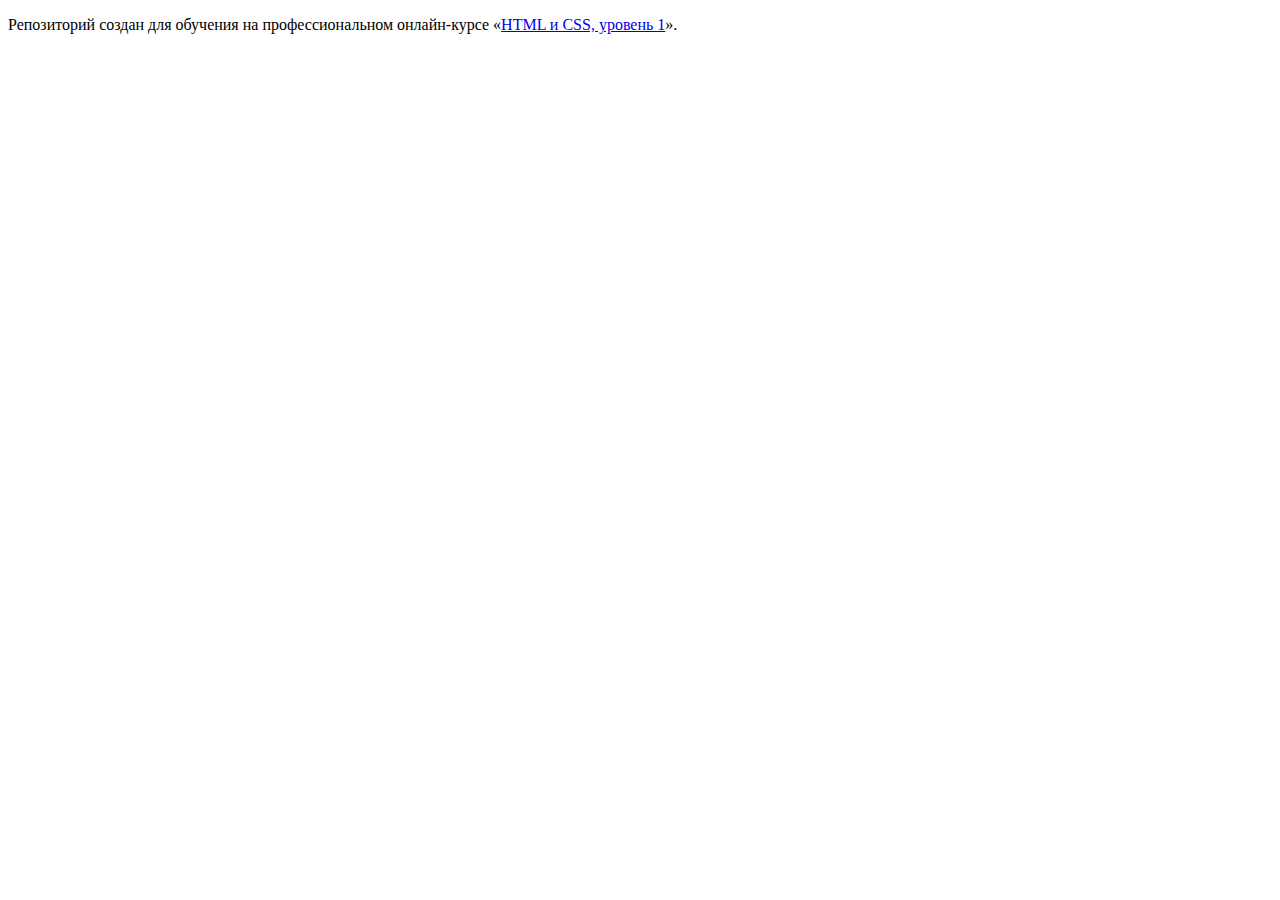
==== index.html @ 72d1f738 ":hatching_chick:" ====
<!DOCTYPE html>
<html lang="ru">
  <head>
    <meta charset="utf-8">
    <title>HTML Academy: Техномарт</title>
  </head>
  <body>

    <p>Репозиторий создан для обучения на профессиональном онлайн‑курсе «<a href="https://htmlacademy.ru/intensive/htmlcss">HTML и CSS, уровень 1</a>».</p>

  </body>
</html>
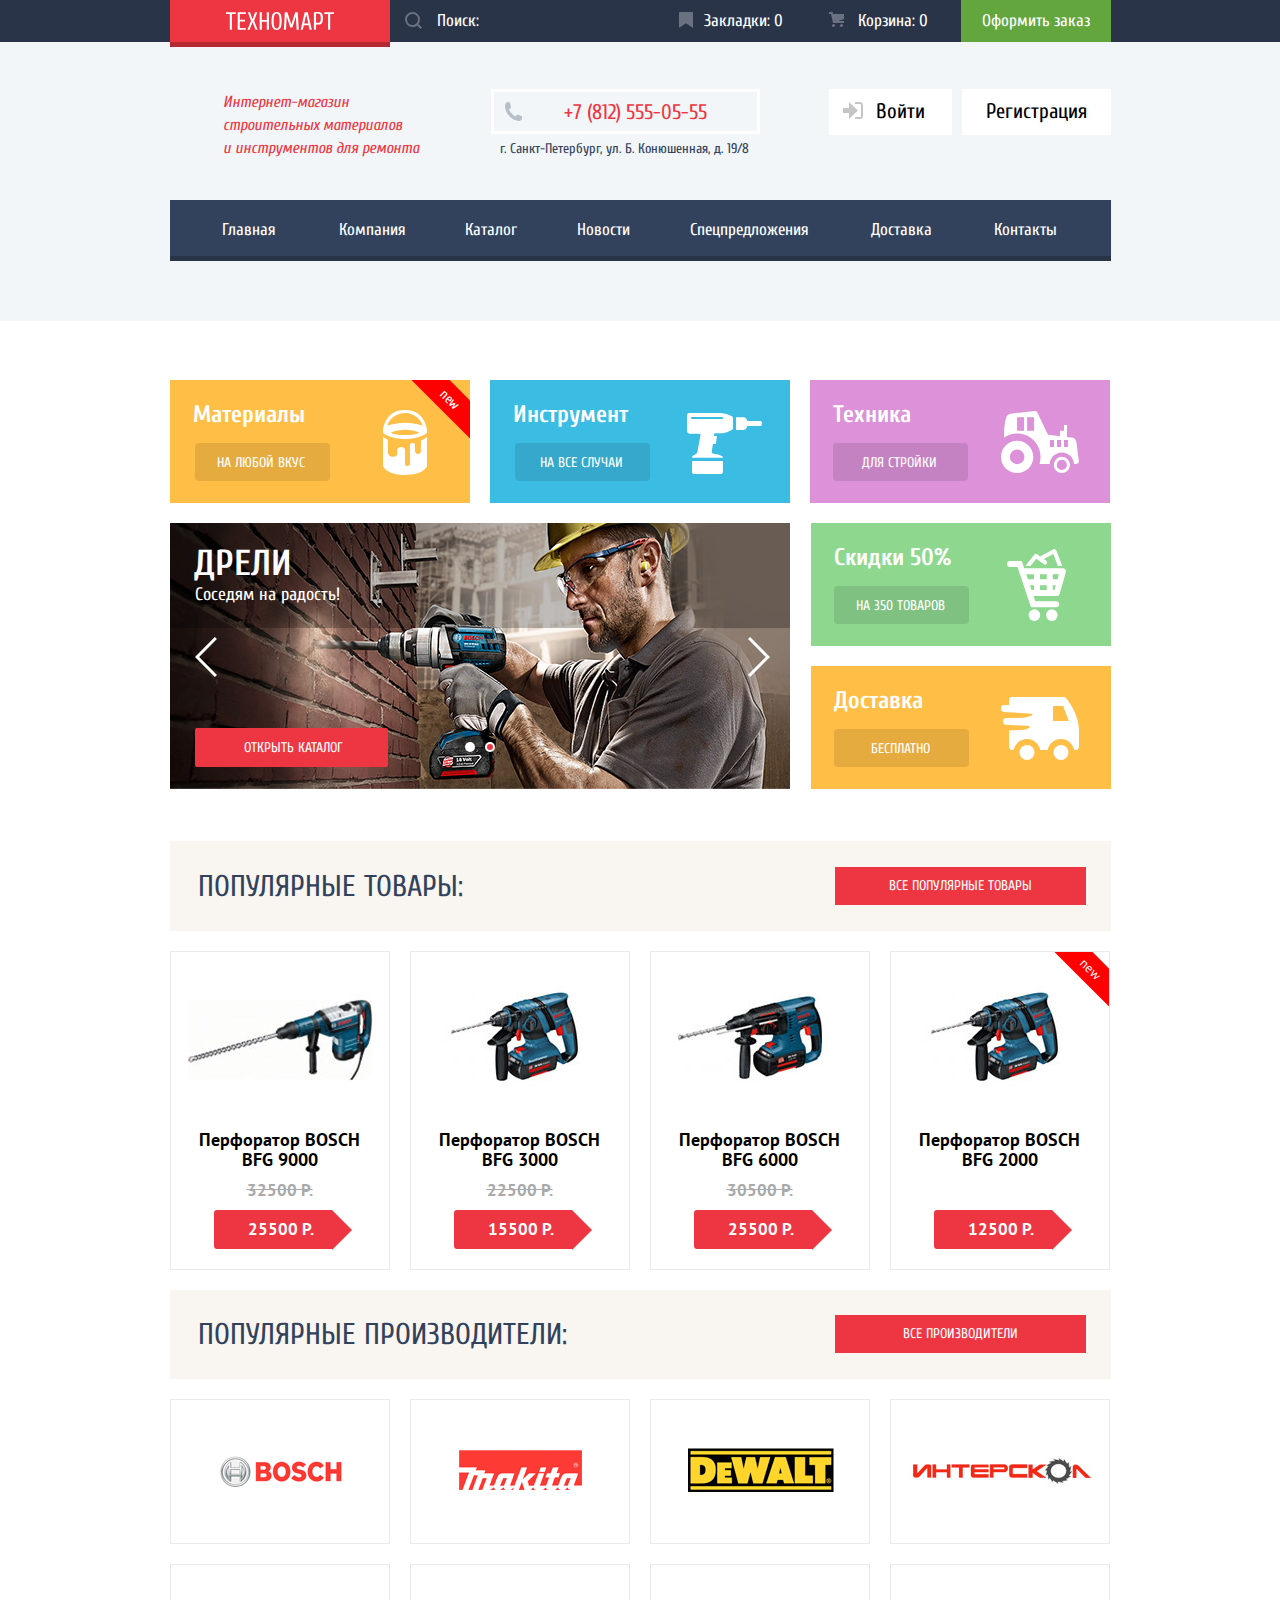
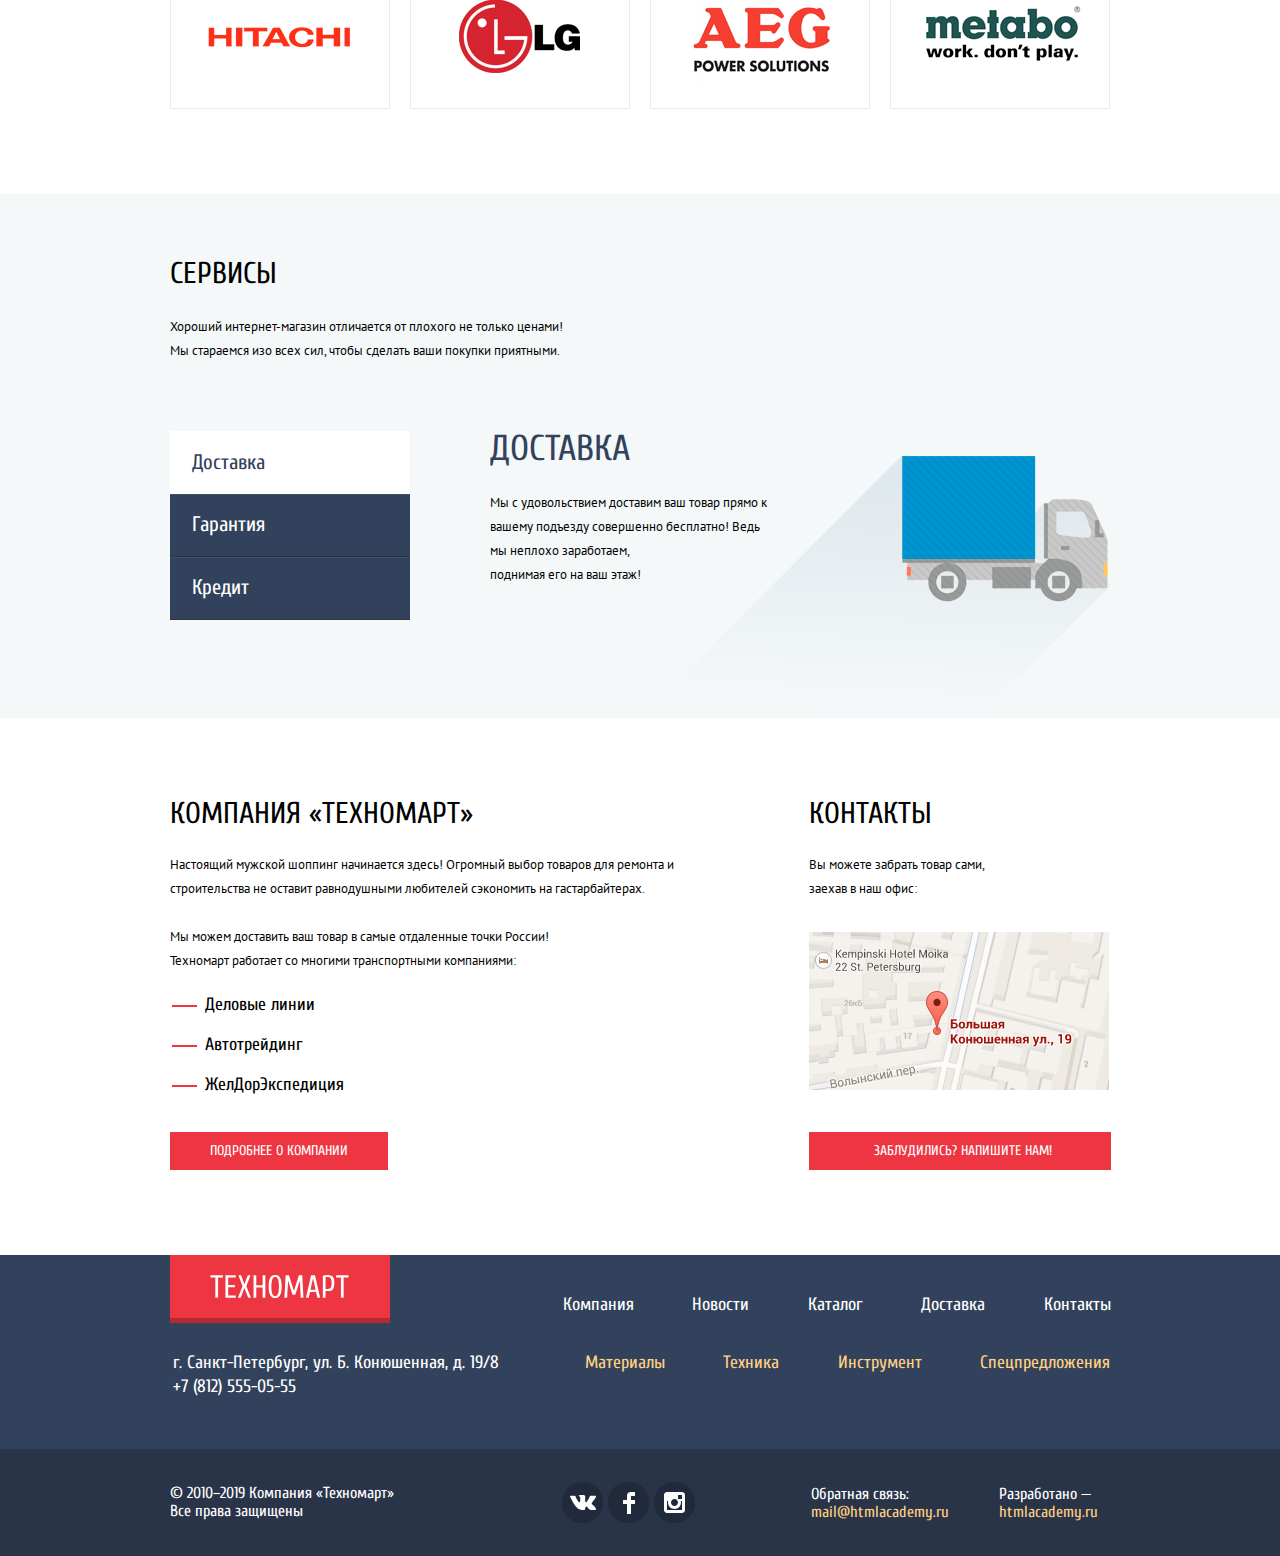
==== commit 7fc9933c: "for first check" ====
--- a/index.html
+++ b/index.html
@@ -1,12 +1,480 @@
 <!DOCTYPE html>
 <html lang="ru">
-  <head>
-    <meta charset="utf-8">
-    <title>HTML Academy: Техномарт</title>
-  </head>
-  <body>
-
-    <p>Репозиторий создан для обучения на профессиональном онлайн‑курсе «<a href="https://htmlacademy.ru/intensive/htmlcss">HTML и CSS, уровень 1</a>».</p>
-
-  </body>
+<head>
+  <meta charset="UTF-8">
+  <title>HTML Academy: Техномарт</title>
+  <link href="https://fonts.googleapis.com/css?family=Cuprum:400,400i,700&display=swap&subset=cyrillic"
+        rel="stylesheet">
+  <link href="https://fonts.googleapis.com/css?family=PT+Sans:400,700&display=swap&subset=cyrillic" rel="stylesheet">
+  <link href="css/normalize.css" rel="stylesheet">
+  <link href="css/style.css" rel="stylesheet">
+</head>
+<body>
+
+<header class="header">
+
+  <div class="user-navigation">
+    <div class="container">
+      <div class="user-navigation__wrapper">
+        <div class="logo logo--header">
+          <a class="logo__link" href="index.html">
+            <img class="logo-header__img" src="img/logo.svg" alt="Логотип Техномарт" width="108" height="18"/>
+          </a>
+        </div>
+        <form class="form-search" method="get">
+          <label for="search" class="visually-hidden">Поиск по сайту</label>
+          <input id="search" class="form-search__input" type="search" placeholder="Поиск:">
+        </form>
+        <ul class="shopping-navigation reset-list">
+          <li class="shopping-navigation__item shopping-navigation__item--bookmark">
+            <a class="shopping-navigation__link" href="#">Закладки: 0</a>
+          </li>
+          <li class="shopping-navigation__item shopping-navigation__item--cart">
+            <a class="shopping-navigation__link" href="#">Корзина: 0</a>
+          </li>
+          <li class="shopping-navigation__item shopping-navigation__item--order">
+            <a class="shopping-navigation__link" href="#">Оформить заказ</a>
+          </li>
+        </ul>
+      </div>
+    </div>
+  </div>
+
+  <div class="middle-header">
+    <div class="container">
+      <div class="middle-header__wrapper">
+        <p class="header__description">Интернет-магазин строительных материалов<br> и инструментов для ремонта</p>
+
+        <div class="header__contacts">
+          <div class="contacts__item">
+            <a class="contacts__phone" href="tel:+78125550555">+7 (812) 555-05-55</a>
+          </div>
+          <p class="contacts__address">г. Санкт-Петербург, ул. Б. Конюшенная, д. 19/8</p>
+        </div>
+
+        <ul class="authentication__items reset-list">
+          <li class="authentication__item">
+            <a class="authentication__button authentication__button--auth">Войти</a>
+          </li>
+          <li class="authentication__item">
+            <a class="authentication__button">Регистрация</a>
+          </li>
+        </ul>
+      </div>
+    </div>
+
+  </div>
+
+  <div class="container">
+    <nav class="site-navigation">
+      <ul class="menu header__menu reset-list">
+        <li class="menu__item"><a class="menu__link" href="index.html"> Главная</a></li>
+        <li class="menu__item"><a class="menu__link" href="#">Компания</a></li>
+        <li class="menu__item"><a class="menu__link" href="catalog.html">Каталог</a></li>
+        <li class="menu__item"><a class="menu__link" href="#">Новости</a></li>
+        <li class="menu__item"><a class="menu__link" href="#">Спецпредложения</a></li>
+        <li class="menu__item"><a class="menu__link" href="#">Доставка</a></li>
+        <li class="menu__item"><a class="menu__link" href="#">Контакты</a></li>
+      </ul>
+    </nav>
+  </div>
+
+</header>
+
+<main>
+  <div class="main">
+    <section class="navigation">
+      <div class="container">
+        <div class="navigation__wrapper">
+          <div class="navigation__wrapper-1">
+            <div class="navigation__item navigation__item--yellow navigation__item--new navigation__item--materials">
+              <h3 class="navigation__title">Материалы</h3>
+              <div class="navigation__button">
+                <a class="navigation__link" href="#">На любой вкус</a>
+              </div>
+            </div>
+
+            <div class="navigation__item navigation__item--blue navigation__item--tools">
+              <h3 class="navigation__title">Инструмент</h3>
+              <div class="navigation__button">
+                <a class="navigation__link" href="#">На все случаи</a>
+              </div>
+            </div>
+            <div class="navigation__item navigation__item--purple navigation__item--technique">
+              <h3 class="navigation__title">Техника</h3>
+              <div class="navigation__button">
+                <a class="navigation__link" href="#">Для стройки</a>
+              </div>
+            </div>
+          </div>
+          <div class="navigation__wrapper-2">
+            <div class="slider">
+              <input class="visually-hidden" type="radio" id="product-1" name="toggle">
+              <input class="visually-hidden" type="radio" id="product-2" name="toggle" checked>
+              <div class="slider-controls">
+                <label class="slider-controls-item slider-controls-item--1" for="product-1">Первый</label>
+                <label class="slider-controls-item slider-controls-item--2" for="product-2">Второй</label>
+              </div>
+              <ul class="slider-list reset-list">
+                <li class="slider-list__item">
+                  <div class="navigation-slider navigation-slider--2">
+                    <a href="#" class="icon-left"></a>
+                    <h3 class="navigation-slider__title">Перфораторы</h3>
+                    <p class="navigation-slider__text">Настоящие мужские игрушки</p>
+                    <a class="button navigation-slider__button" href="catalog.html">Открыть каталог</a>
+                    <a href="#" class="icon-right"></a>
+                  </div>
+                </li>
+                <li class="slider-list__item" >
+                  <div class="navigation-slider navigation-slider--1">
+                    <a href="#" class="icon-left"></a>
+                    <h3 class="navigation-slider__title">Дрели</h3>
+                    <p class="navigation-slider__text">Соседям на радость!</p>
+                    <a class="button navigation-slider__button" href="catalog.html">Открыть каталог</a>
+                    <a href="#" class="icon-right"></a>
+                  </div>
+                </li>
+              </ul>
+            </div>
+            <div>
+              <div class="navigation__item navigation__item--green navigation__item--discount">
+                <h3 class="navigation__title">Скидки 50%</h3>
+                <div class="navigation__button">
+                  <a class="navigation__link" href="#">На 350 товаров</a>
+                </div>
+              </div>
+              <div class="navigation__item navigation__item--yellow navigation__item--delivery">
+                <h3 class="navigation__title">Доставка</h3>
+                <div class="navigation__button">
+                  <a class="navigation__link" href="#">Бесплатно</a>
+                </div>
+              </div>
+            </div>
+          </div>
+        </div>
+      </div>
+    </section>
+    <section class="products--inner">
+      <div class="container">
+        <div class="products__wrapper">
+          <div class="strip">
+            <h2 class="strip__title">Популярные товары:</h2>
+            <a class="button products__button" href="#">Все популярные товары</a>
+          </div>
+          <ul class="products__list reset-list">
+            <li class="products__item">
+              <div class="actions">
+                <a class="buy" href="#">Купить</a>
+                <a class="bookmark" href="#">В закладки</a>
+              </div>
+              <div class="products__img">
+                <img src="img/boschbfg9000.jpg" width="218" height="170" alt="Перфоратор BOSCH + BFG 9000">
+              </div>
+              <h3 class="products__name">Перфоратор BOSCH BFG 9000
+              </h3>
+              <div class="discount">32500 Р.</div>
+              <div class="price">25500 Р.</div>
+            </li>
+            <li class="products__item">
+              <div class="actions">
+                <a class="buy" href="#">Купить</a>
+                <a class="bookmark" href="#">В закладки</a>
+              </div>
+              <div class="products__img">
+                <img src="img/boschbfg20003000.jpg" width="218" height="170" alt="Перфоратор BOSCH + BFG 3000">
+              </div>
+              <h3 class="products__name">Перфоратор BOSCH BFG 3000
+              </h3>
+              <div class="discount">22500 P.</div>
+              <div class="price">15500 Р.</div>
+            </li>
+            <li class="products__item">
+              <div class="actions">
+                <a class="buy" href="#">Купить</a>
+                <a class="bookmark" href="#">В закладки</a>
+              </div>
+              <div class="products__img">
+                <img src="img/boschbfg6000.jpg" width="218" height="170" alt="Перфоратор BOSCH + BFG 6000">
+              </div>
+              <h3 class="products__name">Перфоратор BOSCH BFG 6000</h3>
+              <div class="discount">30500 P.</div>
+              <div class="price">25500 Р.</div>
+            </li>
+            <li class="products__item products__item--new">
+              <div class="actions">
+                <a class="buy" href="#">Купить</a>
+                <a class="bookmark" href="#">В закладки</a>
+              </div>
+              <div class="products__img">
+                <img src="img/boschbfg20003000.jpg" width="218" height="170" alt="Перфоратор BOSCH + BFG 2000">
+              </div>
+              <h3 class="products__name">Перфоратор BOSCH BFG 2000</h3>
+              <div class="discount"></div>
+              <div class="price">12500 Р.</div>
+            </li>
+          </ul>
+        </div>
+      </div>
+    </section>
+    <section class="manufacturers">
+      <div class="container">
+        <div class="manufacturers__wrapper">
+          <div class="strip">
+            <h2 class="strip__title">Популярные производители:</h2>
+            <a class="button manufacturers__button" href="#">Все производители</a>
+          </div>
+          <ul class="manufacturers-list reset-list">
+            <li class="manufacturers-list__item">
+              <a class="manufacturers-list__link" href="#">
+                <img class="manufacturers-list__img " src="img/bosch.png" width="126" height="37" alt="Bosch">
+              </a>
+            </li>
+            <li class="manufacturers-list__item">
+              <a class="manufacturers-list__link" href="#">
+                <img class="manufacturers-list__img makita" src="img/makita.png" width="123" height="40" alt="Makita">
+              </a>
+            </li>
+            <li class="manufacturers-list__item">
+              <a class="manufacturers-list__link" href="#">
+                <img class="manufacturers-list__img dewalt" src="img/dewalt.png" width="146" height="44" alt="Dewalt">
+              </a>
+            </li>
+            <li class="manufacturers-list__item">
+              <a class="manufacturers-list__link" href="#">
+                <img class="manufacturers-list__img interskol" src="img/imterskol.png" width="200" height="88" alt="Интерскол">
+              </a>
+            </li>
+            <li class="manufacturers-list__item">
+              <a class="manufacturers-list__link" href="#">
+                <img class="manufacturers-list__img" src="img/hitachi.png" width="169" height="31" alt="Hitachi">
+              </a>
+            </li>
+            <li class="manufacturers-list__item">
+              <a class="manufacturers-list__link" href="#">
+                <img class="manufacturers-list__img lg" src="img/lg.png" width="121" height="73" alt="LG">
+              </a>
+            </li>
+            <li class="manufacturers-list__item">
+              <a class="manufacturers-list__link" href="#">
+                <img class="manufacturers-list__img" src="img/aeg.png" width="151" height="96" alt="AEG">
+              </a>
+            </li>
+            <li class="manufacturers-list__item">
+              <a class="manufacturers-list__link" href="#">
+                <img class="manufacturers-list__img metabo" src="img/metabo.png" width="204" height="69" alt="Metabo">
+              </a>
+            </li>
+          </ul>
+        </div>
+      </div>
+    </section>
+    <section class="services">
+      <div class="container">
+        <div class="services__wrapper">
+          <h2 class="service__title">Сервисы</h2>
+          <p class="services__text">
+            Хороший интернет-магазин отличается от плохого не только ценами!
+            Мы стараемся изо всех сил, чтобы сделать ваши покупки приятными.
+          </p>
+          <div class="services__slider">
+            <ul class="services-list reset-list">
+              <li class="services-list__item">
+                <button class="services-list__button services-list__button--current" type="button">Доставка</button>
+              </li>
+              <li class="services-list__item">
+                <button class="services-list__button" type="button">Гарантия</button>
+              </li>
+              <li class="services-list__item">
+                <button class="services-list__button" type="button">Кредит</button>
+              </li>
+            </ul>
+            <ul class="slider-content reset-list">
+              <li class="slider-content__item">
+                <div class="delivery">
+                  <h2 class="slider-content__title delivery__title">Доставка</h2>
+                  <p class="slider-content__text delivery__text">
+                    Мы с удовольствием доставим ваш товар прямо
+                    к вашему подъезду совершенно бесплатно!
+                    Ведь мы неплохо заработаем,<br>
+                    поднимая его на ваш этаж!
+                  </p>
+                </div>
+              </li>
+              <li class="slider-content__item visually-hidden">
+                <div class="guarantee">
+                  <h2 class="slider-content__title guarantee__title">Гарантия</h2>
+                  <p class="slider-content__text guarantee__text">
+                    Если купленный у нас товар поломается или заискрит,<br>
+                    а также в случае пожара, спровоцированного его возгоранием,<br> вы всегда можете быть уверены в нашей
+                    гарантии. Мы обменяем сгоревший товар на новый.<br>
+                    Дом уж восстановите как-нибудь сами.
+                  </p>
+                </div>
+              </li>
+              <li class="slider-content__item visually-hidden">
+                <div class="credit">
+                  <h2 class="slider-content__title credit__title">Кредит</h2>
+                  <p class="slider-content__text credit__text">
+                    Залезть в долговую яму стало проще!<br>
+                    Кредитные консультанты придут вам на помощь.
+                  </p>
+                  <a class="button credit__button">Отправить заявку</a>
+                </div>
+              </li>
+            </ul>
+          </div>
+        </div>
+      </div>
+    </section>
+    <div class="index-column">
+      <div class="container">
+        <div class="index-column__wrapper">
+          <section class="company-info">
+            <h2 class="index-column__title">Компания «Техномарт»</h2>
+            <p class="index-column__text company-info__text1">
+              Настоящий мужской шоппинг начинается здесь! Огромный выбор товаров для ремонта и
+              строительства не оставит равнодушными любителей сэкономить на гастарбайтерах.
+            </p>
+            <p class="index-column__text company-info__text2">
+              Мы можем доставить ваш товар в самые отдаленные точки России!
+              Техномарт работает со многими транспортными компаниями:
+            </p>
+            <ul class="delivery_companies reset-list">
+              <li class="delivery_company__item">Деловые линии</li>
+              <li class="delivery_company__item">Автотрейдинг</li>
+              <li class="delivery_company__item">ЖелДорЭкспедиция</li>
+            </ul>
+            <a class="button company-info_button" href="#">Подробнее о компании</a>
+          </section>
+
+          <section class="contacts">
+            <h2 class="index-column__title">Контакты</h2>
+            <p class="index-column__text contacts__text">Вы можете забрать товар сами, заехав в наш офис:</p>
+            <a href="https://www.google.com/maps/">
+              <img class="contacts__image" src="img/map.jpg" width="300" height="158" alt="Карта">
+            </a>
+            <a class="button contacts_button">Заблудились? Напишите нам!</a>
+          </section>
+        </div>
+
+      </div>
+    </div>
+  </div>
+</main>
+
+<footer class="footer">
+  <div class="footer__navigation">
+    <div class="container">
+      <div class="footer__first-container">
+        <div class="logo logo--footer">
+          <a class="logo__link" href="index.html">
+            <img class="logo-footer__img" src="img/logo.svg" alt="Логотип Техномарт" width="108" height="18"/>
+          </a>
+        </div>
+        <ul class="menu footer-menu footer-menu__top reset-list">
+          <li class="footer-menu__item"><a class="footer-menu__link" href="#">Компания</a></li>
+          <li class="footer-menu__item"><a class="footer-menu__link" href="#">Новости</a></li>
+          <li class="footer-menu__item"><a class="footer-menu__link" href="catalog.html">Каталог</a></li>
+          <li class="footer-menu__item"><a class="footer-menu__link" href="#">Доставка</a></li>
+          <li class="footer-menu__item"><a class="footer-menu__link" href="#">Контакты</a></li>
+        </ul>
+      </div>
+      <div class="footer__second-container">
+        <p class="footer__contacts">
+          г. Санкт-Петербург, ул. Б. Конюшенная, д. 19/8
+          <a class="footer__phone" href="tel:+78125550555">+7 (812) 555-05-55</a>
+        </p>
+
+        <nav class="footer-nav">
+          <ul class="menu footer-menu footer-menu__bottom reset-list">
+            <li class="footer-menu__item">
+              <a class="footer-menu__link footer__link--yellow" href="#">Материалы</a>
+            </li>
+            <li class="footer-menu__item"><a class="footer-menu__link footer__link--yellow" href="#">Техника</a></li>
+            <li class="footer-menu__item"><a class="footer-menu__link footer__link--yellow" href="#">Инструмент</a></li>
+            <li class="footer-menu__item"><a class="footer-menu__link footer__link--yellow" href="#">Спецпредложения</a>
+            </li>
+          </ul>
+        </nav>
+      </div>
+    </div>
+  </div>
+
+  <div class="footer__bottom">
+    <div class="container">
+      <div class="footer__wrapper">
+        <p class="footer__copyright">© 2010–2019 Компания «Техномарт» Все права защищены</p>
+        <ul class="footer__social social-links reset-list">
+          <li>
+            <a class="social-links__item social-links__vk" href="#">
+              <span class="visually-hidden">Вконтакте</span>
+              <img class="social-links__icon" src="img/vk-icon.svg" width="26" height="15" alt="вконтакте">
+            </a>
+          </li>
+          <li>
+            <a class="social-links__item social-links__fb" href="#">
+              <span class="visually-hidden">Фейсбук</span>
+              <img class="social-links__icon" src="img/icon-fb.svg" width="12" height="22" alt="фейсбук">
+            </a>
+          </li>
+          <li>
+            <a class="social-links__item social-links__inst" href="#">
+              <span class="visually-hidden">Инстаграм</span>
+              <img class="social-links__icon" src="img/insta-icon.svg" width="21" height="21" alt="инстаграм">
+            </a>
+          </li>
+        </ul>
+        <div class="feedback_container">
+          <p class="feedback">
+            Обратная связь:
+            <a class="feedback_link footer__link--yellow" href="mailto:mail@htmlacademy.ru">mail@htmlacademy.ru</a>
+          </p>
+          <p class="development">
+            Разработано —
+            <a class="development__link footer__link--yellow" href="https://htmlacademy.ru/intensive/htmlcss">htmlacademy.ru</a>
+          </p>
+        </div>
+      </div>
+    </div>
+  </div>
+</footer>
+
+
+<div class="modal modal--feedback">
+  <form class="feedback-form" method="post">
+    <div class="feedback-form__wrapper">
+      <p class="feedback-form__item">
+        <label class="feedback-form__name" for="name">Ваше имя:</label>
+        <input class="feedback-form__input" id="name" type="text" name="name" placeholder="Имя Фамилия">
+      </p>
+      <p class="feedback-form__item">
+        <label class="feedback-form__name feedback-form__email" for="e-mail">Ваш e-mail:</label>
+        <input class="feedback-form__input feedback-form__email" id="e-mail" type="email" name="e-mail" placeholder="email@example.ru">
+      </p>
+    </div>
+    <p class="feedback-form__item">
+      <label class="feedback-form__name" for="text">Текст письма:</label>
+      <input class="feedback-form__input feedback-form__text" id="text" type="text" name="text"
+             placeholder="В свободной форме">
+    </p>
+    <button class="button feedback-form__button" type="submit">Отправить</button>
+  </form>
+  <button class="modal__close" type="button">
+    <span class="visually-hidden">Закрыть</span>
+  </button>
+</div>
+
+<div class="modal modal--map">
+  <h2 class="visually-hidden">Как добраться?</h2>
+  <img class="map__img" src="img/bigmap.jpg" width="940" height="446"
+       alt="Офис компании по адресу ул. Большая Конюшенная 19, Санкт-Петербург">
+  <button class="modal__close" type="button">
+    <span class="visually-hidden">Закрыть</span>
+  </button>
+</div>
+</body>
 </html>
--- a/css/style.css
+++ b/css/style.css
@@ -0,0 +1,2186 @@
+body {
+  margin: 0;
+  padding: 0;
+
+  font-family: "Cuprum", "Arial", sans-serif;
+  font-size: 17px;
+  line-height: 17px;
+  font-weight: normal;
+  color: #ffffff;
+  text-transform: none;
+  background-color: #000000;
+}
+
+a {
+  text-decoration: none;
+}
+
+.block{
+  margin: 0;
+  padding: 0;
+}
+.reset-list {
+  margin: 0;
+  padding: 0;
+  list-style: none;
+}
+
+.visually-hidden {
+  position: absolute;
+  clip: rect(0 0 0 0);
+  width: 1px;
+  height: 1px;
+  margin: -1px;
+}
+
+.container{
+  width: 941px;
+  margin: 0 auto;
+}
+
+
+
+/*------- Header--------*/
+
+/* Top stripe */
+.header{
+  background-color: #f2f6f8;
+  /*min-width: 1200px;*/
+  display: flex;
+  flex-direction: column;
+}
+
+.user-navigation {
+  background-color: #293449;
+  line-height: 18px;
+  display: flex;
+  width: 100%;
+  min-height: 42px;
+}
+
+.user-navigation__wrapper{
+  display: flex;
+  width: 100%;
+  justify-content: space-between;
+}
+
+.logo {
+  width: 220px;
+  background-color: #ee3643;
+  border-bottom: 5px solid #b52933;
+  margin-bottom: -5px;
+}
+
+.logo__link{
+  display: flex;
+  align-items: center;
+  justify-content: center;
+  width: 100%;
+  height: 100%;
+}
+
+.logo--header {
+  height: 42px;
+}
+
+.logo-header__img{
+  width: 112px;
+}
+
+.logo:hover {
+  background-color: #ca2c37;
+  border-bottom: 5px solid #9a212a;
+}
+
+.logo:active {
+  background-color: #ba2732;
+  border-bottom: 5px solid #8e1e26;
+}
+
+.form-search__input{
+  color: #ffffff;
+  background-color: #293449;
+  border: 0;
+  padding-left: 47px;
+}
+
+.form-search{
+  position: relative;
+}
+
+.form-search::before{
+  content: "";
+  position: absolute;
+  opacity: 0.3;
+  background-image: url("../img/icon-search.svg");
+  width: 17px;
+  height: 17px;
+  top: 12px;
+  left: 15px;
+}
+
+.form-search,
+.form-search__input{
+  width: 270px;
+  min-height:42px;
+}
+
+.form-search__input::placeholder {
+  color: #ffffff;
+}
+
+.form-search__input:hover{
+  background-color: #212a3a;
+}
+
+.form-search:hover::before{
+  opacity: 1;
+}
+
+
+
+.form-search__input:focus {
+  background-color: white;
+  color: black;
+  background-image: url("../img/icon-search-red.png");
+  background-repeat: no-repeat;
+  background-position: 6% 40%;
+  position: absolute;
+}
+
+.form-search__input:active{
+  background-color: #ffffff;
+}
+
+.shopping-navigation__item:hover{
+  background-color: #212a3a;
+}
+
+.shopping-navigation__item:hover::before{
+  opacity: 1;
+}
+
+
+.shopping-navigation{
+  margin: 0;
+  padding: 0;
+  display: flex;
+  flex-direction: row;
+  flex-wrap: wrap;
+}
+
+.shopping-navigation__item{
+  display: flex;
+  justify-content: center;
+  align-items: center;
+  min-height: 42px;
+  width: 150px;
+  position: relative;
+}
+
+.shopping-navigation__item--bookmark,
+.shopping-navigation__item--cart{
+  box-sizing: border-box;
+  padding-bottom: 1px;
+  padding-left: 4px;
+}
+
+.shopping-navigation__item--active{
+  background: #ee3643;
+}
+
+.shopping-navigation__item--cart::before{
+  content: "";
+  position: absolute;
+  opacity: 0.3;
+  background-image: url("../img/icon-cart.svg");
+  width: 15px;
+  height: 15px;
+  top: 12px;
+  left: 18px;
+}
+
+.shopping-navigation__item--bookmark::before{
+  content: "";
+  position: absolute;
+  opacity: 0.3;
+  background-image: url("../img/icon-bookmark.svg");
+  width: 14px;
+  height: 16px;
+  top: 12px;
+  left: 18px;
+}
+
+
+.shopping-navigation__item--order {
+  box-sizing: border-box;
+  background-color: #63a63e;
+  padding-bottom: 1px;
+}
+
+.shopping-navigation__item--order:hover {
+  background-color: #5fbb2d;
+}
+
+.menu__item:active{
+  opacity: 0.5;
+}
+
+.shopping-navigation__item:active{
+  background-color: #161d29;
+  opacity: 0.5;
+}
+.shopping-navigation__link{
+  color: #ffffff;
+}
+
+.shopping-navigation__item--bookmark a,
+.shopping-navigation__item--cart a{
+  margin-left: 11px;
+}
+
+/*Middle stripe*/
+.middle-header{
+  width: 100%;
+}
+
+.middle-header__wrapper {
+  display: flex;
+  align-items: flex-start;
+  justify-content: space-between;
+  margin-top: 47px;
+  margin-bottom: 39px;
+}
+
+.header__description {
+  font-size: 16px;
+  font-style: italic;
+  line-height: 23px;
+  color: #ee3643;
+  margin-left: 53px;
+  margin-top: 2px;
+  margin-bottom: 0;
+  max-width: 200px;
+  text-align: left;
+}
+
+.header__contacts{
+  margin-left: 10px;
+}
+.contacts__item{
+  display: flex;
+  position: relative;
+  border: 3px solid #ffffff;
+}
+.contacts__phone {
+  font-size: 21px;
+  line-height: 21px;
+  padding-top: 10px;
+  padding-bottom: 8px;
+  padding-left: 70px;
+  padding-right: 50px;
+  font-weight: normal;
+  color: #ee3643;
+}
+
+.contacts__phone::before{
+  position: absolute;
+  top: 10px;
+  left: 10px;
+  content: "";
+  background-image: url("../img/icon-phone.svg");
+  width: 18px;
+  height: 19px;
+}
+
+.contacts__address {
+  font-size: 14px;
+  line-height: 24px;
+  font-weight: normal;
+  margin: 0;
+  margin-left: 9px;
+  margin-top: 3px;
+  color: #32425c;
+  text-transform: none;
+}
+
+/* buttons authentication */
+.authentication__items{
+  display: flex;
+}
+
+.authentication__item{
+  margin-left: 10px;
+}
+
+.authentication__button {
+  display: inline-block;
+  vertical-align: top;
+  font-size: 21px;
+  line-height: 21px;
+  color: black;
+  padding: 13px 24px;
+  padding-top: 12px;
+  background-color: white;
+  border: none;
+}
+
+.authentication__button--auth{
+  padding-left: 47px;
+  padding-right: 27px;
+  position: relative;
+}
+
+.authentication__button--auth::before{
+  position: absolute;
+  top: 13px;
+  left: 14px;
+  content: "";
+  background-image: url("../img/icon-login.svg");
+  width: 20px;
+  height: 17px;
+}
+
+.authentication__button:hover {
+  color: #ee3643;
+}
+
+.authentication__button:active {
+  color: #a2a2a2;
+}
+
+/*user-profile*/
+
+.user{
+}
+.user__name {
+  background-color: #ffffff;
+  display: flex;
+  flex-wrap: wrap;
+}
+
+.user__profile{
+  padding: 10px 7px 10px 45px;
+  position: relative;
+  display: flex;
+  flex-wrap: wrap;
+  color: #000000;
+  font-size: 21px;
+  line-height: 21px;
+}
+
+.user__profile::before {
+  content: "";
+  position: absolute;
+  background-image: url("../img/icon-user.svg");
+  top: 11px;
+  left: 10px;
+  width: 20px;
+  height: 18px;
+}
+
+.user__profile:hover::before{
+  background-image: url("../img/icon-user-blue.svg");
+}
+
+.user__deactivate {
+  background-image: url("../img/icon-logout.svg");
+  background-repeat: no-repeat;
+  background-position: center right 10px;
+  width: 60px;
+  display: block;
+  cursor: pointer;
+  font-size: 0;
+}
+
+.user__deactivate:hover{
+  background-image: url("../img/icon-logout-blue.svg");
+}
+
+.user__deactivate:active{
+  background-image: url("../img/icon-logout.svg");
+}
+
+.user-profile{
+  display: flex;
+  margin-top: 10px;
+}
+
+.user__profile:active::before{
+  background-image: url("../img/icon-user.svg");
+}
+
+.user__profile:active{
+  color: #a2a2a2;
+}
+
+.user-profile__item{
+  margin-left: 16px;
+  margin-right: 15px;
+}
+
+.user-profile__item--style{
+  position: relative;
+}
+
+.user-profile__item--style::before{
+  position: absolute;
+  content: "";
+  width: 4px;
+  height: 4px;
+  border-radius: 5px;
+  background-color: #32425c;
+
+  top: 6px;
+  left: -16px;
+}
+
+.user-profile__link{
+  color: #32425c;
+  font-size: 16px;
+  line-height: 18px;
+  text-decoration: underline;
+}
+
+
+.user-profile__item:active{
+  opacity: 0.5;
+}
+
+.user-profile__link:hover {
+  color: #ee434f;
+}
+
+/*Menu*/
+
+.site-navigation__wrapper {
+  margin-bottom: 39px;
+  display: flex;
+}
+
+.site-navigation {
+  background-color: #32425c;
+  border-bottom: 5px solid #293449;
+  margin-bottom: 60px;
+}
+
+.header__menu{
+  display:flex;
+  min-height: 55px;
+  flex-wrap: wrap;
+}
+
+.menu__link{
+  color: #ffffff;
+  display: block;
+  height: 100%;
+  padding-top: 3px;
+  padding-right: 31px;
+  padding-left: 31px;
+  line-height: 53px;
+}
+
+.menu__item:first-child .menu__link{
+  padding-right: 32px;
+  padding-left: 52px;
+}
+
+.menu__item:nth-child(3) .menu__link{
+  padding-left: 28px;
+}
+
+.menu__item:nth-child(4) .menu__link,
+.menu__item:nth-child(5) .menu__link{
+  padding-left: 29px;
+}
+.menu__item:last-child .menu__link{
+  padding-left: 31px;
+  padding-right: 53px;
+}
+
+.menu__item{
+  min-height: 55px;
+  display: flex;
+  justify-content: center;
+}
+
+
+.header__menu .menu__item:hover {
+  background-color: #293449;
+}
+
+
+/*-------------------------------MAIN----------------------------------*/
+
+.button {
+  color: #ffffff;
+  font-family: "Cuprum", "Arial", sans-serif;
+  font-size: 14px;
+  line-height: 18px;
+  background-color: #ee3643;
+  border: 0;
+  text-transform: uppercase;
+  cursor: pointer;
+}
+
+
+.strip {
+  background-color: #f9f5f0;
+  display: flex;
+  justify-content: space-between;
+  align-items: center;
+  text-transform: uppercase;
+  padding-top: 27px;
+  padding-bottom: 26px;
+}
+
+.strip__title {
+  font-size: 30px;
+  line-height: 30px;
+  font-weight: lighter;
+  color: #32425c;
+  margin: 0;
+  margin-left: 28px;
+}
+
+/*section navigation with slider*/
+
+.navigation{
+  background-color: #ffffff;
+}
+
+.navigation__wrapper{
+  display: flex;
+  flex-direction: column;
+
+}
+
+.navigation__wrapper-1{
+  display: flex;
+  margin-top: 59px;
+  flex-wrap: wrap;
+}
+
+.navigation__item{
+  width: 300px;
+  min-height: 123px;
+  display: block;
+  position: relative;
+  overflow: hidden;
+  margin-bottom: 20px;
+}
+
+.navigation__item--technique .navigation__button,
+.navigation__item--discount .navigation__button,
+.navigation__item--delivery .navigation__button{
+  margin-left: 23px;
+}
+
+.navigation__wrapper-1 .navigation__item{
+  margin-right: 20px;
+}
+
+.navigation__wrapper-1 .navigation__item:nth-child(3n){
+  margin-right: 0;
+}
+
+.navigation__item::after{
+  position: absolute;
+  content: "";
+  background-repeat: no-repeat;
+  top: 30px;
+  right: 43px;
+}
+
+.navigation__item--tools::after{
+  background-image: url("../img/icon-tools.svg");
+  width: 75px;
+  height: 61px;
+  top: 33px;
+  right: 28px;
+}
+
+.navigation__item--materials::after{
+  background-image: url("../img/icon-material.svg");
+  width: 44px;
+  height: 65px;
+}
+
+.navigation__item--technique::after{
+  background-image: url("../img/icon-technique.svg");
+  width: 78px;
+  height: 62px;
+  top: 31px;
+  right: 31px;
+}
+
+.navigation__item--discount::after{
+  background-image: url("../img/icon-discount.svg");
+  width: 59px;
+  height: 72px;
+  top: 26px;
+  right: 45px;
+}
+
+.navigation__item--delivery::after{
+  background-image: url("../img/icon-delivery.svg");
+  width: 78px;
+  height: 63px;
+  top: 31px;
+  right: 32px;
+}
+
+
+.navigation__title{
+  font-weight: bold;
+  font-size: 24px;
+  line-height: 30px;
+  margin-left: 23px;
+  margin-top: 20px;
+  margin-bottom: 13px;
+}
+
+.navigation__button{
+  display: flex;
+  background-color: rgba(0,0,0,0.1);
+  height: 38px;
+  width: 135px;
+  margin-left: 25px;
+  margin-bottom: 20px;
+  border-radius: 4px;
+}
+
+.navigation__button:hover{
+  background-color: rgba(0,0,0,0.2);
+}
+
+.navigation__button:active{
+  background-color: rgba(0,0,0,0.3);
+}
+
+.navigation__text{
+  text-transform: uppercase;
+  position: absolute;
+  color: #ffffff;
+  font-size: 14px;
+  line-height: 18px;
+  top: 75px;
+  left: 47px;
+}
+
+.navigation__link{
+  display: block;
+  box-sizing: border-box;
+  width: 133px;
+  padding-top: 11px;
+  text-align: center;
+  text-transform: uppercase;
+  color: #ffffff;
+  font-size: 14px;
+  line-height: 18px;
+  border: 2px;
+  border-radius: 5px;
+}
+
+.navigation__item--yellow{
+  background-color: #ffbf47;
+}
+
+.navigation__item--blue{
+  background-color: #3bbce3;
+}
+
+.navigation__item--purple{
+  background-color: #dc91d8;
+}
+
+.navigation__item--green{
+  background-color: #8ed78f;
+}
+
+.navigation__item--new:before{
+  position: absolute;
+  content: "new";
+  background-color: red;
+  width: 90px;
+  padding-top: 5px;
+  padding-bottom: 5px;
+  text-align: center;
+  font-size: 14px;
+  font-weight: lighter;
+  top: 6px;
+  right: -25px;
+  transform: rotate(45deg);
+}
+
+.navigation__wrapper-2{
+  display: flex;
+  justify-content: space-between;
+  margin-bottom: 32px;
+}
+
+.slider {
+  position: relative;
+}
+
+.slider-controls {
+  position: absolute;
+  left: 307px;
+  bottom: 65px;
+  z-index: 100;
+
+  width: 120px;
+  height: 10px;
+
+  text-align: center;
+  font-size: 0;
+  transform: translateX(-50%);
+}
+
+.slider-controls label {
+  position: relative;
+
+  display: inline-block;
+  width: 10px;
+  height: 10px;
+  padding: 5px;
+  vertical-align: top;
+
+  border-radius: 50%;
+  cursor: pointer;
+}
+
+.slider-controls label::after {
+  content: "";
+
+  position: absolute;
+  top: 8px;
+  left: 8px;
+  z-index: 1;
+
+  width: 10px;
+  height: 10px;
+
+  background: #ffffff;
+
+  border-radius: 50%;
+}
+
+#product-1:checked ~ .slider-controls .slider-controls-item--1::before,
+#product-2:checked ~ .slider-controls .slider-controls-item--2::before {
+  content: "";
+  position: absolute;
+  left: 50%;
+  top: 50%;
+  z-index: 2;
+  width: 6px;
+  height: 6px;
+  margin: 0px;
+  background-color: #ee3643;
+  border-radius: 50%;
+}
+
+#product-1:checked ~ .slider-list .slider-list__item:nth-child(1) {
+  display: flex;
+}
+
+#product-2:checked ~ .slider-list .slider-list__item:nth-child(2) {
+  display: flex;
+}
+
+.slider-list__item{
+  display: none;
+}
+.navigation-slider{
+  display: block;
+  position: relative;
+  width: 620px;
+  height: 266px;
+}
+
+.icon-right{
+  display: block;
+  position: absolute;
+  background-image: url("../img/icon-right.svg");
+  width: 22px;
+  height: 40px;
+  top: 114px;
+  right: 20px;
+}
+
+.icon-left{
+  position: absolute;
+  background-image: url("../img/icon-left.svg");
+  width: 22px;
+  height: 40px;
+  top: 114px;
+  left: 25px;
+  cursor: pointer;
+}
+
+
+
+.navigation-slider--1{
+  background-image: url("../img/slider-navigarion-1.png");
+}
+
+.navigation-slider--2{
+  background-image: url("../img/slider-navigarion-2.png");
+}
+
+.navigation-slider__title{
+  text-transform: uppercase;
+  font-weight: bold;
+  font-size: 36px;
+  line-height: 36px;
+  margin-left: 24px;
+  margin-top: 23px;
+  margin-bottom: 0;
+}
+
+.navigation-slider__text{
+  font-weight: normal;
+  font-size: 18px;
+  line-height: 24px;
+  margin-left: 25px;
+  margin-top: 1px;
+  margin-bottom: 0;
+}
+.navigation-slider__button{
+  display: inline-block;
+  font-size: 14px;
+  line-height: 18px;
+  vertical-align: top;
+  padding-top: 11px;
+  padding-bottom: 10px;
+  padding-left: 49px;
+  padding-right: 45px;
+  border-radius: 2px;
+  margin-left: 25px;
+  margin-top: 121px;
+}
+
+.button:hover{
+  background-color: #ca2c37;
+}
+
+.button:active{
+  background-color: #ba2732;
+}
+/*section about products*/
+
+.products--inner{
+  background-color: #ffffff;
+}
+
+.products__wrapper{
+  display: flex;
+  flex-direction: column;
+}
+
+.products__button{
+  padding: 10px 54px;
+  margin-right: 25px;
+  margin-top: -1px;
+}
+
+.products__list{
+  display: flex;
+  flex-wrap: wrap;
+  margin-bottom: 20px;
+}
+
+.products__item{
+  position: relative;
+  display: inline-block;
+  vertical-align: top;
+  margin-right: 20px;
+  width: 218px;
+  margin-top: 20px;
+  font-family: "PT Sans", "Arial", sans-serif;
+  text-align: center;
+  font-weight: bold;
+  overflow: hidden;
+  border: 1px solid #eaeaea;
+}
+
+.products__item:hover{
+  box-shadow:  0 25px 70px -15px rgba(0,0,0,0.62);
+}
+
+.products--inner .products__item:nth-child(4n){
+  margin-right: 0;
+}
+
+.actions{
+  display: none;
+  position: absolute;
+  top: 0;
+  left: 0;
+
+  width: 218px;
+  height: 88px;
+  padding: 40px 0;
+
+  background-color: rgba(255,255,255,0.9);
+  z-index: 10;
+}
+
+.products__item:hover .actions {
+  display: block;
+  z-index: 8;
+}
+
+.buy,
+.bookmark {
+  display: block;
+  width: 129px;
+  margin: 0 auto;
+  margin-bottom: 7px;
+  padding: 7px 0;
+
+  background-color: #63a63e;
+  border: 3px solid #63a63e;
+  border-bottom-color: #367315;
+  border-radius:3px;
+
+  color: white;
+  font-size: 14px;
+  font-weight: normal;
+  font-family: "Cuprum", "Arial", sans-serif;
+  line-height: 18px;
+  text-decoration: none;
+  text-transform: uppercase;
+}
+
+.bookmark {
+  color: #32425c;
+  background: white;
+  border-bottom-color: #63a63e;
+}
+
+.buy:hover{
+  background-color: #5fbb2d;
+  border-color: #5fbb2d;
+  border-bottom-color: #367315;
+}
+
+.buy:active{
+  background-color: #518534;
+  border-color: #518534;
+}
+
+.bookmark:hover{
+  border-color: #32425c;
+}
+
+.bookmark:active{
+  opacity: 0.5;
+}
+
+.products__name{
+  font-size: 18px;
+  line-height: 20px;
+  color: #000000;
+
+  margin-top: 7px;
+  margin-bottom: 12px;
+  padding: 0 25px;
+}
+
+.products__img{
+  width: 218px;
+  height: 170px;
+  margin: 1px;
+}
+
+.products__img img{
+  max-width: 100%;
+}
+
+.discount{
+  min-height: 20px;
+  margin-bottom: 8px;
+  color: #a9a9a9;
+  text-decoration: line-through;
+}
+
+.price{
+  position: relative;
+
+  width: 80px;
+  margin: 0 auto 20px;
+  margin-left: 43px;
+  padding-left: 27px;
+  padding-right: 32px;
+  padding-top: 11px;
+  padding-bottom: 11px;
+
+  color: #ffffff;
+
+  background: #ee3643;
+  border-radius: 3px;
+}
+
+.price:after {
+  content: "";
+
+  position: absolute;
+  top: 0px;
+  right: -19px;
+
+  width: 0;
+  height: 0;
+  border: 20px solid white;
+  border-left-color: #ee3643;
+}
+
+
+.products__item--new:before {
+  position: absolute;
+  content: "new";
+  background-color: red;
+  width: 80px;
+  padding-top: 5px;
+  padding-bottom: 5px;
+  padding-left: 10px;
+  font-size: small;
+  font-weight: lighter;
+  top: 0;
+  right: -23px;
+  transform: rotate(45deg);
+}
+
+
+
+
+/*section about manufacturers*/
+.manufacturers{
+  background-color: #ffffff;
+  text-transform: uppercase;
+}
+
+.manufacturers__wrapper{
+  display: flex;
+  flex-direction: column;
+}
+.manufacturers__wrapper .strip{
+  padding-bottom: 26px;
+}
+
+.manufacturers__button{
+  padding: 10px 68px;
+  margin-right: 25px;
+  margin-top: -2px;
+}
+
+.manufacturers-list{
+  display: flex;
+  flex-wrap: wrap;
+  justify-content: space-between;
+
+  margin-bottom: 85px;
+}
+.manufacturers-list__item{
+  width: 220px;
+  height: 145px;
+  border: 1px solid #eaeaea;
+  margin-top: 20px;
+  margin-right: 17px;
+  box-sizing: border-box;
+}
+
+.manufacturers-list__item:nth-child(4n){
+  margin-right: 0;
+}
+
+.manufacturers-list__item:hover{
+  box-shadow: 0 25px 70px -15px rgba(0,0,0,0.62);
+}
+
+.manufacturers-list__item:active{
+  box-shadow: 0 25px 38px -28px rgba(0,0,0,0.62);
+  opacity: 0.5;
+}
+
+.manufacturers-list__link{
+  width: inherit;
+  height: inherit;
+  display: flex;
+}
+
+.manufacturers-list__img{
+  margin: auto;
+}
+
+.interskol{
+  margin-bottom: 36px;
+  margin-left: 9px;
+}
+
+.makita{
+  margin-bottom: 55px;
+  margin-right: 49px;
+}
+
+.dewalt{
+  margin-bottom: 53px;
+}
+
+.metabo{
+  margin-bottom: 42px;
+  margin-left: 10px;
+}
+
+.lg{
+  margin-bottom:  37px;
+  margin-left: 48px;
+}
+
+/*section about services*/
+.services{
+  color: #000000;
+  background-color: #f4f8f9;
+}
+
+.service__title{
+  text-transform: uppercase;
+  font-size: 30px;
+  font-weight: lighter;
+  line-height: 30px;
+  margin-top: 65px;
+  margin-bottom:0;
+}
+
+.services__text{
+  font-family: "PT Sans", "Arial", sans-serif;
+  font-size: 13px;
+  line-height: 24px;
+  max-width: 400px;
+  margin-top: 26px;
+  margin-bottom: 0;
+}
+
+
+.services__wrapper{
+  display: flex;
+  flex-direction: column;
+  align-content: flex-start;
+}
+.services-list__button{
+  font-size: 21px;
+  line-height: 31px;
+  padding-top: 14px;
+  padding-bottom: 16px;
+  width: 240px;
+  padding-left: 22px;
+  text-align: left;
+  color: #ffffff;
+  background-color: #32425c;
+  border: none;
+  border-top: 1px solid #405069;
+  border-bottom: 1px solid #293449;
+}
+
+.services-list__button:hover{
+  background-color: #293449;
+  color: #ffffff;
+  border-color: #293449;
+}
+
+.services-list__button--current{
+  background-color: #ffffff;
+  color: #32425c;
+  border-color: #ffffff;
+  padding-top: 15px;
+  padding-bottom: 15px;
+}
+
+.services__slider{
+  display: flex;
+  margin-top: 68px;
+  margin-bottom: 98px;
+}
+
+.slider-content{
+  position: relative;
+}
+.slider-content__item{
+  display: flex;
+}
+
+.delivery{
+  position: relative;
+  margin-left: 80px;
+}
+
+.delivery::before{
+  content: "";
+  position: absolute;
+  background-image: url("../img/icon-lorry.png");
+  width: 468px;
+  height: 261px;
+  top: 25px;
+  right: -340px;
+}
+
+.credit{
+  margin-left: 80px;
+  position: relative;
+}
+
+.credit::before{
+  content: "";
+  position: absolute;
+  background-image: url("../img/icon-credit.png");
+  width: 465px;
+  height: 285px;
+  top: 0;
+  right: -350px;
+}
+
+.credit__button{
+  display: inline-block;
+  vertical-align: top;
+  margin-top: 16px;
+  padding: 12px 43px;
+  border-radius: 5px;
+}
+
+.slider-content__title{
+  font-size: 36px;
+  line-height: 36px;
+  color: #32425c;
+  font-weight: normal;
+  text-transform: uppercase;
+  margin-top: 0;
+  margin-bottom: 24px;
+}
+.slider-content__text{
+  font-family: "PT Sans", "Arial", sans-serif;
+  font-size: 13px;
+  line-height: 24px;
+  margin-top: 0px;
+}
+
+.delivery__text{
+  max-width: 278px;
+}
+
+.guarantee__text{
+  max-width: 380px;
+}
+
+.credit__text{
+  max-width: 281px;
+}
+
+.guarantee{
+  margin-left: 80px;
+  position: relative;
+}
+
+.guarantee::before{
+  content: "";
+  position: absolute;
+  background-image: url("../img/guarantee-icon.png");
+  width: 389px;
+  height: 283px;
+  top: 5px;
+  right: -250px;
+}
+
+
+/*section about company*/
+.index-column{
+  color: #000000;
+  background-color: #ffffff;
+}
+
+.index-column__wrapper{
+  display: flex;
+  justify-content: space-between;
+  padding-bottom: 85px;
+}
+.index-column__text {
+  font-family: "PT Sans", "Arial", sans-serif;
+  font-size: 13px;
+  line-height: 24px;
+  margin-bottom: 27px;
+  margin-top:0;
+  font-weight: normal;
+  text-align: left;
+
+}
+
+.index-column__title{
+  text-transform: uppercase;
+  font-size: 30px;
+  font-weight: lighter;
+  line-height: 30px;
+  margin-top: 81px;
+  margin-bottom: 24px;
+}
+
+.company-info{
+  min-height: 380px;
+  display: flex;
+  flex-direction: column;
+  align-items: flex-start;
+}
+
+.contacts{
+  display: flex;
+  flex-direction: column;
+  align-items: flex-start;
+}
+
+.contacts__text{
+  max-width: 180px;
+  margin-bottom: 31px;
+}
+
+.company-info__text1{
+  max-width: 520px;
+  margin-bottom: 24px;
+}
+
+.company-info__text2{
+  max-width: 390px;
+  margin-bottom: 22px;
+}
+
+.delivery_companies{
+  margin: 0;
+}
+
+.contacts__image{
+  width: 300px;
+  height: 158px;
+}
+
+.delivery_company__item{
+  position: relative;
+  font-size: 18px;
+  line-height: 20px;
+  margin-left: 35px;
+  margin-bottom: 20px;
+}
+
+.delivery_company__item::before{
+  position: absolute;
+  content: "";
+  width: 25px;
+  height: 2px;
+  background-color: #ee3643;
+
+  top: 10px;
+  left: -33px;
+}
+
+.company-info_button {
+  margin-top: 17px;
+  padding: 10px 40px;
+}
+
+.contacts_button{
+  display: inline-block;
+  vertical-align: top;
+  padding-top: 10px;
+  padding-bottom: 10px;
+  padding-right: 59px;
+  padding-left: 65px;
+  margin-top: 39px;
+}
+
+/*-------------Catalog--------------*/
+
+/*about products info*/
+
+.items-info{
+  background-color: #f2f6f8;
+  font-size: 30px;
+  line-height: 30px;
+  font-weight: lighter;
+  color: #000000;
+}
+
+.items-info__wrapper{
+  display: flex;
+  flex-direction: column;
+}
+
+.items-info__title{
+  font-size: 30px;
+  line-height: 30px;
+  font-weight: lighter;
+  text-transform: uppercase;
+  margin-top: 66px;
+}
+
+.items-info__text{
+  font-family: "PT Sans", "Arial", sans-serif;
+  font-size: 13px;
+  line-height: 24px;
+  margin-bottom: 69px;
+  margin-top: 0;
+}
+
+/*-----*/
+.catalog {
+  display: flex;
+  background-color: #ffffff;
+}
+
+.breadcrumbs{
+  display: flex;
+  position: relative;
+  margin-top: 21px;
+  margin-left: 53px;
+}
+
+.breadcrumbs__icon{
+  position: absolute;
+  background-image: url("../img/icon-home.svg");
+  width: 15px;
+  height: 12px;
+  left: -55px;
+  top: 2px;
+}
+
+.breadcrumbs__item {
+  position: relative;
+  font-family: "PT Sans", "Arial", sans-serif;
+  text-transform: uppercase;
+  font-size: 13px;
+  line-height: 18px;
+  font-weight: 500;
+  color: #000000;
+  margin-right: 40px;
+}
+
+.breadcrumbs__item::before{
+  position: absolute;
+  left: -20px;
+  top: 2px;
+  content: "";
+  background-image: url("../img/icon-right-small.svg");
+  width: 8px;
+  height: 12px;
+}
+
+.catalog__title {
+  font-size: 30px;
+  line-height: 30px;
+  color: #32425c;
+  font-weight: lighter;
+  text-transform: uppercase;
+  padding-left: 28px;
+  padding-top: 30px;
+  padding-bottom: 30px;
+  background-color: #f2f6f8;
+}
+
+.catalog__wrapper{
+  display: flex;
+}
+/*Filter*/
+.filters{
+  font-family: "PT Sans", "Arial", sans-serif;
+  color: #000000;
+  text-transform: uppercase;
+  display: flex;
+  flex-direction: column;
+}
+.fieldset--border{
+  border: none;
+}
+
+.filter__item{
+  border-bottom: 1px solid #e5e5e5;
+  margin-bottom: 17px;
+}
+
+.filter__list{
+  margin-bottom: 21px;
+}
+.filters__name{
+  font-size: 13px;
+  line-height: 18px;
+  font-weight: lighter;
+  background-color: #f7f3ec;
+  padding: 8px 151px 12px 17px;
+  margin-top: 0;
+}
+
+.filter__name{
+  line-height: 30px;
+  font-weight: bold;
+  margin-bottom: 15px;
+}
+
+.range-controls{
+  margin: 0;
+  background-color: #f7f3ec;
+  width: auto;
+  height: 80px;
+}
+.scale {
+  position: relative;
+  height: 2px;
+  width: auto;
+  margin-right: 20px;
+  margin-left: 20px;
+  top: 39px;
+  background: #d7dcde;
+}
+
+.bar {
+  width: 80%;
+  height: 2px;
+  background: #00ca74;
+}
+
+.scale::after{
+  content: "";
+  position: absolute;
+  background-image: url("../img/filter-button.svg");
+  width: 20px;
+  height: 23px;
+  top: -10px;
+  cursor: pointer;
+}
+
+.scale::before{
+  content: "";
+  position: absolute;
+  background-image: url("../img/filter-button.svg");
+  width: 20px;
+  height: 23px;
+  top: -10px;
+  left: 140px;
+  cursor: pointer;
+}
+
+.filter__prices{
+  display: flex;
+  justify-content: space-between;
+  margin-top: 8px;
+  margin-bottom: 25px ;
+  position: relative;
+}
+
+.filter__price-max{
+  position: relative;
+  box-sizing: border-box;
+  width: 95px;
+  padding-top: 8px;
+  padding-bottom: 10px;
+  padding-left: 5px;
+  background-color: #f7f3ec;
+  text-align: center;
+  border: none;
+}
+
+.filter__price-min{
+  box-sizing: border-box;
+  width: 95px;
+  padding-top: 8px;
+  padding-bottom: 10px;
+  padding-left: 5px;
+  background-color: #f7f3ec;
+  text-align: center;
+  border: none;
+}
+
+.filter__prices::before{
+  content: "";
+  position: absolute;
+  width: 10px;
+  height: 1px;
+  background-color: #000000;
+  top: 20px;
+  left: 105px;
+}
+
+.filter__option{
+  font-size: 15px;
+  line-height: 20px;
+  margin-left: 34px;
+  margin-bottom: 20px;
+}
+
+.filter__option label {
+  position: relative;
+  display: block;
+  cursor: pointer;
+  user-select: none;
+}
+
+.filter-input-checkbox:focus + label::before,
+.filter-input-radio:focus + label::before {
+  outline: 1px solid blue;
+}
+
+.filter-input-checkbox + label::before {
+  content: "";
+  position: absolute;
+  left: -35px;
+  top: -1px;
+
+  width: 23px;
+  height: 23px;
+
+  background-image: url("../img/checkbox-off.svg");
+}
+
+.filter-input-checkbox:checked + label::before {
+  width: 27px;
+  height: 23px;
+
+  background-image: url("../img/checkbox-on.svg");
+}
+
+.filter-input + label::before{
+  opacity: 0.8;
+}
+
+.filter-input + label:hover::before{
+  opacity: 1;
+}
+
+.filter-input + label:disabled::before {
+  opacity: 0.5;
+}
+
+.filter-input-radio + label::before {
+  content: "";
+
+  position: absolute;
+  left: -35px;
+  top: -3px;
+
+  width: 25px;
+  height: 25px;
+
+  background-image: url("../img/radio-off.svg");
+}
+
+.filter-input-radio:checked + label::before {
+  background-image: url("../img/radio-on.svg");
+}
+
+.filter__button{
+  padding: 9px 37px;
+  padding-right: 38px;
+  border: 1px solid #e5e5e5;
+  background-color: #ffffff;
+  text-transform: uppercase;
+  font-size: 13px;
+  line-height: 18px;
+  border-radius: 2px;
+  margin-top: 57px;
+}
+
+/*catalog*/
+.products--catalog{
+  display: flex;
+  flex-direction: column;
+  width: 700px;
+  margin-left: 20px;
+}
+
+.products--catalog .products__item:nth-child(3n){
+  margin-right: 0;
+}
+/*sort*/
+.sort{
+  background-color: #f7f3ec;
+  text-transform: uppercase;
+  font-family: "PT Sans", "Arial", sans-serif;
+  font-size: 13px;
+  line-height: 18px;
+  font-weight: normal;
+  display:  flex;
+  flex-wrap: wrap;
+  padding-top: 8px;
+  padding-bottom: 9px;
+  position: relative;
+}
+
+.sort__title{
+  color: #000000;
+  margin-left: 19px;
+  margin-right: 140px;
+}
+
+.sort__items{
+  width: 360px;
+  display: flex;
+  flex-wrap: wrap;
+}
+.sort__item{
+  color: #c4c1bb;
+  border-bottom: 1px  dotted #ee3643;
+  margin-right: 71px;
+}
+.sort__item:nth-child(3n){
+  margin-right: 0;
+  margin-left: -5px;
+}
+.sort__item:hover{
+  color: #000000;
+  border-bottom: 1px solid #ee3643;
+}
+
+.sort__item--current{
+  color: #ee3643;
+  border-bottom: none;
+}
+
+.down-dir{
+  position: absolute;
+  background-image: url("../img/icon-down-dir.svg");
+  width: 11px;
+  height: 10px;
+  right: 16px;
+  top: 13px;
+  opacity: 0.3;
+  font-size: 0;
+  cursor: pointer;
+}
+
+.up-dir{
+  position: absolute;
+  background-image: url("../img/icon-up-dir.svg");
+  width: 11px;
+  height: 10px;
+  right: 48px;
+  top: 13px;
+  opacity: 0.3;
+  font-size: 0;
+  cursor: pointer;
+}
+
+.up-dir:hover,
+.down-dir:hover{
+  opacity: 1;
+}
+
+
+.up-dir--current{
+  background-image: url("../img/icon-up-red.png");
+  opacity: 1;
+}
+
+
+/*----*/
+.pages{
+  display: flex;
+  margin-top: 40px;
+  margin-bottom: 70px;
+}
+
+.pages__first{
+  display: flex;
+  margin-left: 1px;
+}
+
+.pages__button{
+  background-color: #ffffff;
+  border: 1px solid #e5e5e5;
+  border-radius: 3px;
+  margin-right: 9px;
+  cursor: pointer;
+  color: #000000;
+  font-family: "Cuprum", "Arial", sans-serif;
+  font-size: 13px;
+}
+
+.pages__button--first{
+  box-sizing: border-box;
+  padding: 11px 16px;
+}
+
+.pages__button--next{
+  padding: 9px 30px;
+  text-transform: uppercase;
+  font-size: 13px;
+  line-height: 18px;
+  font-family: "PT Sans", "Arial", sans-serif;
+}
+
+.pages__button:hover{
+  border-color: #bdc6ca;
+}
+
+.pages__button:active{
+  border: 1px solid #ee3643;
+   outline: none;
+}
+.pages__button--current{
+  background-color: #ee3643;
+  color: #ffffff;
+  padding: 11px 17px;
+}
+
+
+/*------ Footer------*/
+.footer {
+  min-height: 300px;
+  display: flex;
+  flex-direction: column;
+}
+
+/*First section of footer*/
+
+.logo--footer{
+  height: 63px;
+  margin-bottom: 15px;
+}
+
+.logo-footer__img{
+  width: 141px;
+  height: 23px;
+}
+
+.footer__navigation {
+  font-size: 18px;
+  background-color: #32425c;
+  line-height: 24px;
+  display: flex;
+}
+
+.footer__first-container{
+  display: flex;
+  justify-content: space-between;
+}
+
+.footer-menu{
+  display: flex;
+  justify-content: space-between;
+}
+
+.footer-menu__top{
+  width: 548px;
+  margin-top: 38px;
+}
+
+.footer-menu__link{
+  color: #ffffff;
+}
+
+.footer__link--yellow{
+  color: #ffd180;
+}
+
+.footer__second-container{
+  display: flex;
+  justify-content: space-between;
+  align-items: flex-start;
+  margin-bottom: 32px;
+  margin-top: 13px;
+  margin-left: 3px;
+}
+
+.footer__contacts{
+  margin-top: 0;
+  max-width: 331px;
+  align-items: flex-start;
+}
+
+.footer__phone{
+  color: #ffffff;
+}
+.footer-nav{
+  display: flex;
+  justify-content: space-between;
+
+}
+
+
+.footer-menu__bottom{
+  width: 526px;
+}
+
+.footer-menu__item:active{
+  opacity: 0.5;
+}
+
+.footer-menu__link:hover {
+  text-decoration: underline;
+}
+
+.feedback_link:hover,
+.development__link:hover{
+  text-decoration: underline;
+}
+/*second section of footer*/
+.footer__bottom {
+  font-size: 16px;
+  background-color: #293449;
+  line-height: 18px;
+  min-height: 107px;
+  display: flex;
+  align-items: center;
+}
+.footer__wrapper{
+  display:flex;
+  justify-content: space-between;
+}
+
+.footer__copyright{
+  max-width: 230px;
+}
+.feedback_container{
+  width: 310px;
+  display: flex;
+  justify-content: space-between;
+  margin-right: -7px;
+}
+
+.feedback{
+  max-width: 140px;
+  margin-left: 3px;
+  margin-top: 17px;
+}
+
+.development{
+  max-width: 120px;
+  margin-right: -1px;
+  margin-top: 17px;
+}
+
+.feedback_link:active,
+.development__link:active{
+  text-decoration: none;
+  color: #e53643;
+}
+
+.footer__social{
+  padding-left: 45px;
+}
+
+.social-links{
+  display: flex;
+  align-items: center;
+}
+
+.social-links__item{
+  margin-left: 5px;
+  width: 41px;
+  height: 41px;
+  border-radius: 20px;
+  background-color: #212a3a;
+  display: flex;
+}
+
+.social-links__item:hover{
+  background-color: #ee3643;
+}
+
+.social-links__item:active{
+  background-color: #ee3643;
+}
+
+.social-links__icon{
+  margin: auto;
+}
+
+/*popup*/
+
+.modal{
+  position: fixed;
+  background-color: #ffffff;
+  color: #000000;
+  box-shadow: 0 30px 50px rgba(0, 0, 0, 0.7);
+}
+
+.modal--feedback{
+  display: none;
+  width: 460px;
+  bottom: 100px;
+  left: 50%;
+  border-top: 8px solid #ff5257;
+  border-bottom: 113px solid #f4f4f4;
+
+  padding-left: 80px;
+  padding-right: 80px;
+  margin-left: -310px;
+}
+.modal--map{
+  display: none;
+  width: 940px;
+  height: 446px;
+  bottom: 100px;
+  left: 50%;
+  margin-left: -470px;
+}
+
+.map__img{
+  margin: 0;
+  width: 940px;
+  height: 446px;
+}
+
+.modal__close{
+  position: absolute;
+  top: 8px;
+  right: 5px;
+
+  width: 22px;
+  height: 22px;
+
+  background-color: transparent;
+  border: 0;
+
+  cursor: pointer;
+}
+
+.modal__close::before,
+.modal__close::after {
+  content: "";
+  top: 10px;
+  left: 0;
+
+  position: absolute;
+
+  width: 23px;
+  height: 3px;
+
+  background-color: #ee3643;
+}
+
+.modal__close::before {
+  transform: rotate(45deg);
+}
+
+.modal__close::after {
+  transform: rotate(-45deg);
+}
+
+.feedback-form{
+  display: flex;
+  flex-direction: column;
+}
+
+.feedback-form__wrapper{
+  display: flex;
+  margin-top: 33px;
+}
+
+.feedback-form__item{
+  display: flex;
+  flex-direction: column;
+}
+
+.feedback-form__name{
+  color:#000000;
+  font-size: 18px;
+  line-height: 18px;
+}
+
+.feedback-form__email{
+  margin-left: 20px;
+}
+
+.feedback-form__input{
+  box-sizing: border-box;
+  width: 220px;
+  padding-top: 11px;
+  padding-bottom: 11px;
+  padding-left: 12px;
+  margin-top: 12px;
+
+  font-family: "PT Sans", "Arial", sans-serif;
+  font-size: 13px;
+  line-height: 18px;
+  color: #b6b6b6;
+  border: 2px solid #dee3e4;
+  border-radius: 4px;
+}
+
+.feedback-form__input:hover{
+  border-color: #b5b5b5;
+}
+
+.feedback-form__input:focus{
+  border-color: #ee3643;
+}
+
+.feedback-form__text{
+  width: 100%;
+  padding-bottom: 86px;
+}
+
+.feedback-form__bottom{
+  background-color: #f4f4f4;
+}
+
+.feedback-form__button{
+  padding-top: 11px;
+  padding-bottom: 11px;
+  border-radius: 3px;
+  margin-top: 48px;
+  margin-bottom: -77px;
+}
+
+.modal--card{
+  width: 620px;
+  top: 410px;
+  left: 50%;
+  border-top: 8px solid #ff5257;
+
+  margin-left: -310px;
+  z-index: 10;
+}
+
+.card__text{
+  position: relative;
+  font-size: 30px;
+  line-height: 30px;
+  margin-top: 68px;
+  margin-left: 180px;
+  margin-bottom: 71px;
+}
+
+.card__text::before{
+  position: absolute;
+  content: "";
+  background-image: url("../img/form-tick.svg");
+  width: 66px;
+  height: 66px;
+  top: -20px;
+  left: -100px;
+}
+
+.modal__bottom{
+  display: flex;
+  justify-content: space-between;
+  background-color: #f1f1f1;
+  padding-left: 80px;
+  padding-right: 80px;
+  padding-top: 37px;
+  padding-bottom: 37px;
+}
+
+.button--order{
+  padding: 12px 60px;
+}
+
+.button--shop{
+  background-color: #ffffff;
+  color: #000000;
+  padding: 12px 44px;
+}
+
+
+
+
+
+
+
+
+
+
+
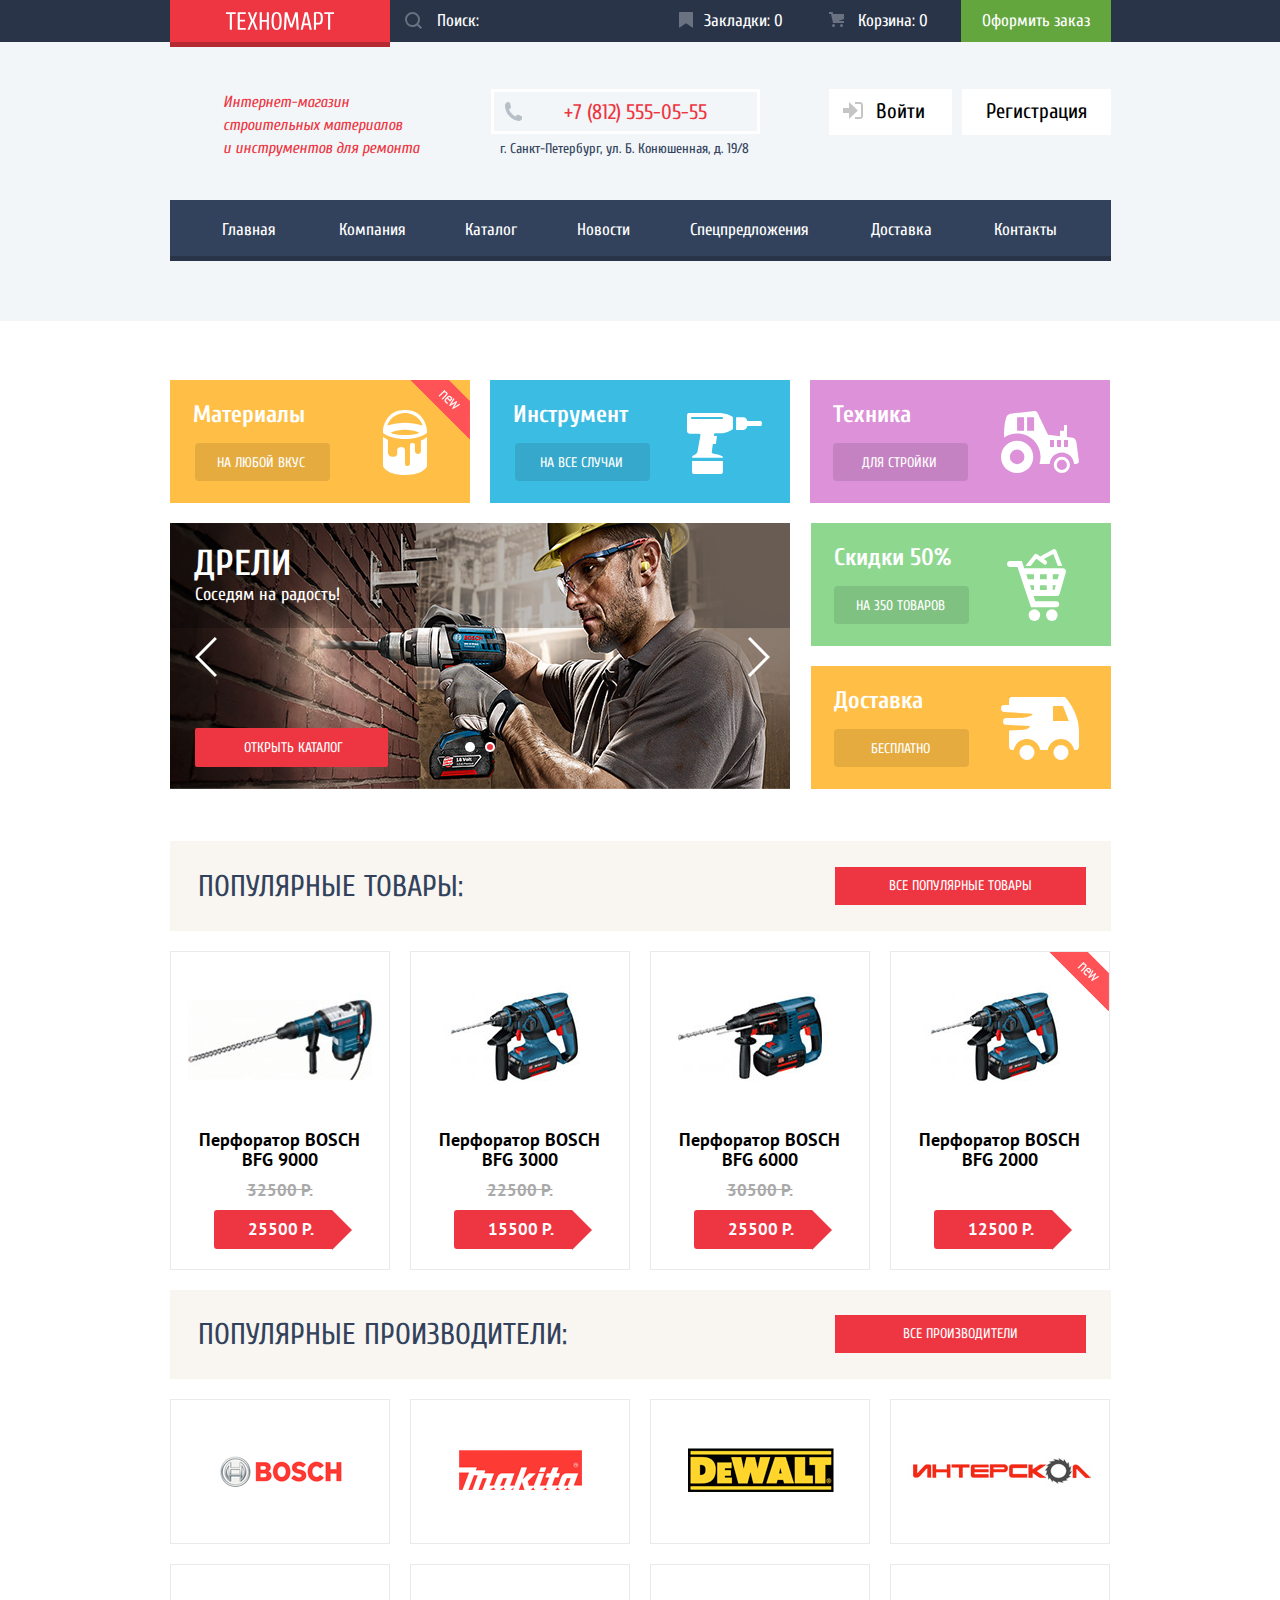
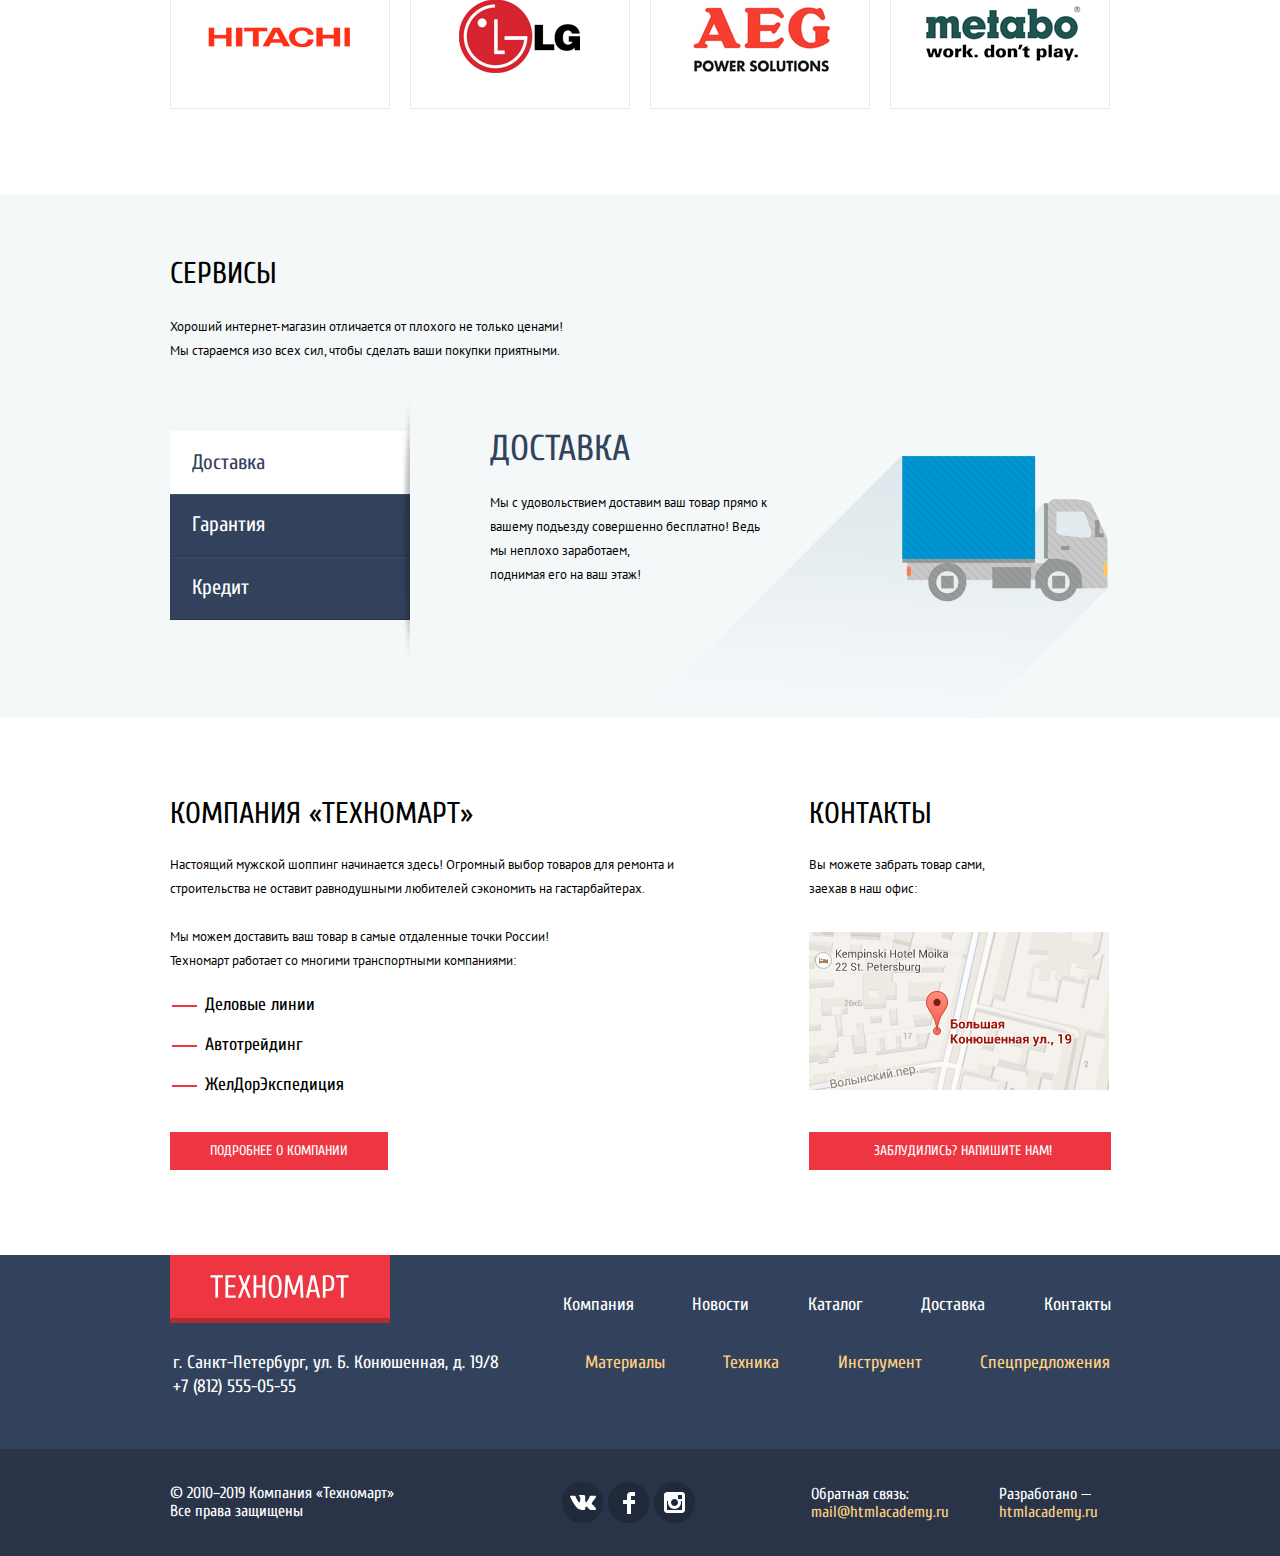
==== commit d77e4236: "fix pixel perfect" ====
--- a/index.html
+++ b/index.html
@@ -7,7 +7,7 @@
         rel="stylesheet">
   <link href="https://fonts.googleapis.com/css?family=PT+Sans:400,700&display=swap&subset=cyrillic" rel="stylesheet">
   <link href="css/normalize.css" rel="stylesheet">
-  <link href="css/style.css" rel="stylesheet">
+  <link href="css/style-min.css" rel="stylesheet">
 </head>
 <body>
 
@@ -118,11 +118,11 @@
               <ul class="slider-list reset-list">
                 <li class="slider-list__item">
                   <div class="navigation-slider navigation-slider--2">
-                    <a href="#" class="icon-left"></a>
+                    <a href="#" class="icon-left">влево</a>
                     <h3 class="navigation-slider__title">Перфораторы</h3>
                     <p class="navigation-slider__text">Настоящие мужские игрушки</p>
                     <a class="button navigation-slider__button" href="catalog.html">Открыть каталог</a>
-                    <a href="#" class="icon-right"></a>
+                    <a href="#" class="icon-right">вправо</a>
                   </div>
                 </li>
                 <li class="slider-list__item" >
@@ -357,7 +357,7 @@
             <a href="https://www.google.com/maps/">
               <img class="contacts__image" src="img/map.jpg" width="300" height="158" alt="Карта">
             </a>
-            <a class="button contacts_button">Заблудились? Напишите нам!</a>
+            <a href="#" class="button contacts_button">Заблудились? Напишите нам!</a>
           </section>
         </div>
 
--- a/css/style-min.css
+++ b/css/style-min.css
@@ -0,0 +1 @@
+body{margin:0;padding:0;font-family:Cuprum,Arial,sans-serif;font-size:17px;line-height:17px;font-weight:400;color:#fff;text-transform:none;background-color:#000}a{text-decoration:none}.block{margin:0;padding:0}.reset-list{margin:0;padding:0;list-style:none}.visually-hidden{position:absolute;clip:rect(0 0 0 0);width:1px;height:1px;margin:-1px}.container{width:941px;margin:0 auto}.header{background-color:#f2f6f8;display:flex;flex-direction:column}.user-navigation{background-color:#293449;line-height:18px;display:flex;width:100%;min-height:42px}.user-navigation__wrapper{display:flex;width:100%;justify-content:space-between}.logo{width:220px;background-color:#ee3643;border-bottom:5px solid #b52933;margin-bottom:-5px}.logo__link{display:flex;align-items:center;justify-content:center;width:100%;height:100%}.logo--header{height:42px}.logo-header__img{width:112px}.logo:hover{background-color:#ca2c37;border-bottom:5px solid #9a212a}.logo:active{background-color:#ba2732;border-bottom:5px solid #8e1e26}.form-search__input{color:#fff;background-color:#293449;border:0;padding-left:47px}.form-search{position:relative}.form-search::before{content:"";position:absolute;opacity:.3;background-image:url(../img/icon-search.svg);width:17px;height:17px;top:12px;left:15px}.form-search,.form-search__input{width:270px;min-height:42px}.form-search__input::placeholder{color:#fff}.form-search__input:hover{background-color:#212a3a}.form-search:hover::before{opacity:1}.form-search__input:focus{background-color:#fff;color:#000;background-image:url(../img/icon-search-red.png);background-repeat:no-repeat;background-position:6% 40%;position:absolute}.form-search__input:active{background-color:#fff}.shopping-navigation__item:hover{background-color:#212a3a}.shopping-navigation__item:hover::before{opacity:1}.shopping-navigation{margin:0;padding:0;display:flex;flex-direction:row;flex-wrap:wrap}.shopping-navigation__item{display:flex;justify-content:center;align-items:center;min-height:42px;width:150px;position:relative}.shopping-navigation__item--bookmark,.shopping-navigation__item--cart{box-sizing:border-box;padding-bottom:1px;padding-left:4px}.shopping-navigation__item--active{background:#ee3643}.shopping-navigation__item--cart::before{content:"";position:absolute;opacity:.3;background-image:url(../img/icon-cart.svg);width:15px;height:15px;top:12px;left:18px}.shopping-navigation__item--bookmark::before{content:"";position:absolute;opacity:.3;background-image:url(../img/icon-bookmark.svg);width:14px;height:16px;top:12px;left:18px}.shopping-navigation__item--order{box-sizing:border-box;background-color:#63a63e;padding-bottom:1px}.shopping-navigation__item--order:hover{background-color:#5fbb2d}.menu__item:active{opacity:.5}.shopping-navigation__item:active{background-color:#161d29;opacity:.5}.shopping-navigation__link{color:#fff}.shopping-navigation__item--bookmark a,.shopping-navigation__item--cart a{margin-left:11px}.middle-header{width:100%}.middle-header__wrapper{display:flex;align-items:flex-start;justify-content:space-between;margin-top:47px;margin-bottom:39px}.header__description{font-size:16px;font-style:italic;line-height:23px;color:#ee3643;margin-left:53px;margin-top:2px;margin-bottom:0;max-width:200px;text-align:left}.header__contacts{margin-left:10px}.contacts__item{display:flex;position:relative;border:3px solid #fff}.contacts__phone{font-size:21px;line-height:21px;padding-top:10px;padding-bottom:8px;padding-left:70px;padding-right:50px;font-weight:400;color:#ee3643}.contacts__phone::before{position:absolute;top:10px;left:10px;content:"";background-image:url(../img/icon-phone.svg);width:18px;height:19px}.contacts__address{font-size:14px;line-height:24px;font-weight:400;margin:0;margin-left:9px;margin-top:3px;color:#32425c;text-transform:none}.authentication__items{display:flex}.authentication__item{margin-left:10px}.authentication__button{display:inline-block;vertical-align:top;font-size:21px;line-height:21px;color:#000;padding:13px 24px;padding-top:12px;background-color:#fff;border:none}.authentication__button--auth{padding-left:47px;padding-right:27px;position:relative}.authentication__button--auth::before{position:absolute;top:13px;left:14px;content:"";background-image:url(../img/icon-login.svg);width:20px;height:17px}.authentication__button:hover{color:#ee3643}.authentication__button:active{color:#a2a2a2}.user__name{background-color:#fff;display:flex;flex-wrap:wrap}.user__profile{padding:10px 7px 10px 45px;position:relative;display:flex;flex-wrap:wrap;color:#000;font-size:21px;line-height:21px}.user__profile::before{content:"";position:absolute;background-image:url(../img/icon-user.svg);top:11px;left:10px;width:20px;height:18px}.user__profile:hover::before{background-image:url(../img/icon-user-blue.svg)}.user__deactivate{background-image:url(../img/icon-logout.svg);background-repeat:no-repeat;background-position:center right 10px;width:60px;display:block;cursor:pointer;font-size:0}.user__deactivate:hover{background-image:url(../img/icon-logout-blue.svg)}.user__deactivate:active{background-image:url(../img/icon-logout.svg)}.user-profile{display:flex;margin-top:10px}.user__profile:active::before{background-image:url(../img/icon-user.svg)}.user__profile:active{color:#a2a2a2}.user-profile__item{margin-left:16px;margin-right:15px}.user-profile__item--style{position:relative}.user-profile__item--style::before{position:absolute;content:"";width:4px;height:4px;border-radius:5px;background-color:#32425c;top:6px;left:-16px}.user-profile__link{color:#32425c;font-size:16px;line-height:18px;text-decoration:underline}.user-profile__item:active{opacity:.5}.user-profile__link:hover{color:#ee434f}.site-navigation__wrapper{margin-bottom:39px;display:flex}.site-navigation{background-color:#32425c;border-bottom:5px solid #293449;margin-bottom:60px}.header__menu{display:flex;min-height:55px;flex-wrap:wrap}.menu__link{color:#fff;display:block;height:100%;padding-top:3px;padding-right:31px;padding-left:31px;line-height:53px}.menu__item:first-child .menu__link{padding-right:32px;padding-left:52px}.menu__item:nth-child(3) .menu__link{padding-left:28px}.menu__item:nth-child(4) .menu__link,.menu__item:nth-child(5) .menu__link{padding-left:29px}.menu__item:last-child .menu__link{padding-left:31px;padding-right:53px}.menu__item{min-height:55px;display:flex;justify-content:center}.header__menu .menu__item:hover{background-color:#293449}.button{color:#fff;font-family:Cuprum,Arial,sans-serif;font-size:14px;line-height:18px;background-color:#ee3643;border:0;text-transform:uppercase;cursor:pointer}.strip{background-color:#f9f5f0;display:flex;justify-content:space-between;align-items:center;text-transform:uppercase;padding-top:27px;padding-bottom:26px}.strip__title{font-size:30px;line-height:30px;font-weight:lighter;color:#32425c;margin:0;margin-left:28px}.navigation{background-color:#fff}.navigation__wrapper{display:flex;flex-direction:column}.navigation__wrapper-1{display:flex;margin-top:59px;flex-wrap:wrap}.navigation__item{width:300px;min-height:123px;display:block;position:relative;overflow:hidden;margin-bottom:20px}.navigation__item--delivery .navigation__button,.navigation__item--discount .navigation__button,.navigation__item--technique .navigation__button{margin-left:23px}.navigation__wrapper-1 .navigation__item{margin-right:20px}.navigation__wrapper-1 .navigation__item:nth-child(3n){margin-right:0}.navigation__item::after{position:absolute;content:"";background-repeat:no-repeat;top:30px;right:43px}.navigation__item--tools::after{background-image:url(../img/icon-tools.svg);width:75px;height:61px;top:33px;right:28px}.navigation__item--materials::after{background-image:url(../img/icon-material.svg);width:44px;height:65px}.navigation__item--technique::after{background-image:url(../img/icon-technique.svg);width:78px;height:62px;top:31px;right:31px}.navigation__item--discount::after{background-image:url(../img/icon-discount.svg);width:59px;height:72px;top:26px;right:45px}.navigation__item--delivery::after{background-image:url(../img/icon-delivery.svg);width:78px;height:63px;top:31px;right:32px}.navigation__title{font-weight:700;font-size:24px;line-height:30px;margin-left:23px;margin-top:20px;margin-bottom:13px}.navigation__button{display:flex;background-color:rgba(0,0,0,.1);height:38px;width:135px;margin-left:25px;margin-bottom:20px;border-radius:4px}.navigation__button:hover{background-color:rgba(0,0,0,.2)}.navigation__button:active{background-color:rgba(0,0,0,.3)}.navigation__text{text-transform:uppercase;position:absolute;color:#fff;font-size:14px;line-height:18px;top:75px;left:47px}.navigation__link{display:block;box-sizing:border-box;width:133px;padding-top:11px;text-align:center;text-transform:uppercase;color:#fff;font-size:14px;line-height:18px;border:2px;border-radius:5px}.navigation__item--yellow{background-color:#ffbf47}.navigation__item--blue{background-color:#3bbce3}.navigation__item--purple{background-color:#dc91d8}.navigation__item--green{background-color:#8ed78f}.navigation__item--new:before{position:absolute;content:"";width:60px;height:59px;background-image:url(../img/new-flag.png);top:0;right:0}.navigation__wrapper-2{display:flex;justify-content:space-between;margin-bottom:32px}.slider{position:relative}.slider-controls{position:absolute;left:307px;bottom:65px;z-index:100;width:120px;height:10px;text-align:center;font-size:0;transform:translateX(-50%)}.slider-controls label{position:relative;display:inline-block;width:10px;height:10px;padding:5px;vertical-align:top;border-radius:50%;cursor:pointer}.slider-controls label::after{content:"";position:absolute;top:8px;left:8px;z-index:1;width:10px;height:10px;background:#fff;border-radius:50%}#product-1:checked~.slider-controls .slider-controls-item--1::before,#product-2:checked~.slider-controls .slider-controls-item--2::before{content:"";position:absolute;left:50%;top:50%;z-index:2;width:6px;height:6px;margin:0;background-color:#ee3643;border-radius:50%}#product-1:checked~.slider-list .slider-list__item:nth-child(1){display:flex}#product-2:checked~.slider-list .slider-list__item:nth-child(2){display:flex}.slider-list__item{display:none}.navigation-slider{display:block;position:relative;width:620px;height:266px}.icon-right{display:block;position:absolute;background-image:url(../img/icon-right.svg);width:22px;height:40px;top:114px;right:20px;font-size:0}.icon-left{position:absolute;background-image:url(../img/icon-left.svg);width:22px;height:40px;top:114px;left:25px;cursor:pointer;font-size:0}.navigation-slider--1{background-image:url(../img/slider-navigarion-1.png)}.navigation-slider--2{background-image:url(../img/slider-navigarion-2.png)}.navigation-slider__title{text-transform:uppercase;font-weight:700;font-size:36px;line-height:36px;margin-left:24px;margin-top:23px;margin-bottom:0}.navigation-slider__text{font-weight:400;font-size:18px;line-height:24px;margin-left:25px;margin-top:1px;margin-bottom:0}.navigation-slider__button{display:inline-block;font-size:14px;line-height:18px;vertical-align:top;padding-top:11px;padding-bottom:10px;padding-left:49px;padding-right:45px;border-radius:2px;margin-left:25px;margin-top:121px}.button:hover{background-color:#ca2c37}.button:active{background-color:#ba2732}.products--inner{background-color:#fff}.products__wrapper{display:flex;flex-direction:column}.products__button{padding:10px 54px;margin-right:25px;margin-top:-1px}.products__list{display:flex;flex-wrap:wrap;margin-bottom:20px}.products__item{position:relative;display:inline-block;vertical-align:top;margin-right:20px;width:218px;margin-top:20px;font-family:"PT Sans",Arial,sans-serif;text-align:center;font-weight:700;overflow:hidden;border:1px solid #eaeaea}.products__item:hover{box-shadow:0 10px 25px 0 rgba(41,52,73,.5)}.products--inner .products__item:nth-child(4n){margin-right:0}.actions{display:none;position:absolute;top:0;left:0;width:218px;height:88px;padding:40px 0;background-color:rgba(255,255,255,.9);z-index:10}.products__item:hover .actions{display:block;z-index:8}.bookmark,.buy{display:block;width:129px;margin:0 auto;margin-bottom:7px;padding:7px 0;background-color:#63a63e;border:3px solid #63a63e;border-bottom-color:#367315;border-radius:3px;color:#fff;font-size:14px;font-weight:400;font-family:Cuprum,Arial,sans-serif;line-height:18px;text-decoration:none;text-transform:uppercase;tab-index:0}.bookmark{color:#32425c;background:#fff;border-bottom-color:#63a63e}.buy:hover{background-color:#5fbb2d;border-color:#5fbb2d;border-bottom-color:#367315}.buy:active{background-color:#518534;border-color:#518534}.bookmark:hover{border-color:#32425c}.bookmark:active{opacity:.5}.products__name{font-size:18px;line-height:20px;color:#000;margin-top:7px;margin-bottom:12px;padding:0 25px}.products__img{width:218px;height:170px;margin:1px}.products__img img{max-width:100%}.discount{min-height:20px;margin-bottom:8px;color:#a9a9a9;text-decoration:line-through}.price{position:relative;width:80px;margin:0 auto 20px;margin-left:43px;padding-left:27px;padding-right:32px;padding-top:11px;padding-bottom:11px;color:#fff;background:#ee3643;border-radius:3px}.price:after{content:"";position:absolute;top:0;right:-19px;width:0;height:0;border:20px solid #fff;border-left-color:#ee3643}.products__item--new:before{position:absolute;content:"";width:60px;height:59px;background-image:url(../img/new-flag.png);top:0;right:0}.manufacturers{background-color:#fff;text-transform:uppercase}.manufacturers__wrapper{display:flex;flex-direction:column}.manufacturers__wrapper .strip{padding-bottom:26px}.manufacturers__button{padding:10px 68px;margin-right:25px;margin-top:-2px}.manufacturers-list{display:flex;flex-wrap:wrap;justify-content:space-between;margin-bottom:85px}.manufacturers-list__item{width:220px;height:145px;border:1px solid #eaeaea;margin-top:20px;margin-right:17px;box-sizing:border-box}.manufacturers-list__item:nth-child(4n){margin-right:0}.manufacturers-list__item:hover{box-shadow:0 25px 70px -15px rgba(0,0,0,.62)}.manufacturers-list__item:active{box-shadow:0 25px 38px -28px rgba(0,0,0,.62);opacity:.5}.manufacturers-list__link{width:inherit;height:inherit;display:flex}.manufacturers-list__img{margin:auto}.interskol{margin-bottom:36px;margin-left:9px}.makita{margin-bottom:55px;margin-right:49px}.dewalt{margin-bottom:53px}.metabo{margin-bottom:42px;margin-left:10px}.lg{margin-bottom:37px;margin-left:48px}.services{color:#000;background-color:#f4f8f9}.service__title{text-transform:uppercase;font-size:30px;font-weight:lighter;line-height:30px;margin-top:65px;margin-bottom:0}.services__text{font-family:"PT Sans",Arial,sans-serif;font-size:13px;line-height:24px;max-width:400px;margin-top:26px;margin-bottom:0}.services__wrapper{display:flex;flex-direction:column;align-content:flex-start}.services-list__button{font-size:21px;line-height:31px;padding-top:14px;padding-bottom:16px;width:240px;padding-left:22px;text-align:left;color:#fff;background-color:#32425c;border:none;border-top:1px solid #405069;border-bottom:1px solid #293449}.services-list__button:hover{background-color:#293449;color:#fff;border-color:#293449}.services-list__button--current{background-color:#fff;color:#32425c;border-color:#fff;padding-top:15px;padding-bottom:15px}.services__slider{display:flex;margin-top:68px;margin-bottom:98px}.services-list{position:relative}.services-list::after{content:"";position:absolute;width:10px;height:279px;background-image:url(../img/shadow.png);top:-40px;right:0}.slider-content{position:relative}.slider-content__item{display:flex}.delivery{position:relative;margin-left:80px}.delivery::before{content:"";position:absolute;background-image:url(../img/icon-lorry.png);width:468px;height:261px;top:25px;right:-340px}.credit{margin-left:80px;position:relative}.credit::before{content:"";position:absolute;background-image:url(../img/icon-credit.png);width:465px;height:285px;top:0;right:-350px}.credit__button{display:inline-block;vertical-align:top;margin-top:16px;padding:12px 43px;border-radius:5px}.slider-content__title{font-size:36px;line-height:36px;color:#32425c;font-weight:400;text-transform:uppercase;margin-top:0;margin-bottom:24px}.slider-content__text{font-family:"PT Sans",Arial,sans-serif;font-size:13px;line-height:24px;margin-top:0}.delivery__text{max-width:278px}.guarantee__text{max-width:380px}.credit__text{max-width:281px}.guarantee{margin-left:80px;position:relative}.guarantee::before{content:"";position:absolute;background-image:url(../img/guarantee-icon.png);width:389px;height:283px;top:5px;right:-250px}.index-column{color:#000;background-color:#fff}.index-column__wrapper{display:flex;justify-content:space-between;padding-bottom:85px}.index-column__text{font-family:"PT Sans",Arial,sans-serif;font-size:13px;line-height:24px;margin-bottom:27px;margin-top:0;font-weight:400;text-align:left}.index-column__title{text-transform:uppercase;font-size:30px;font-weight:lighter;line-height:30px;margin-top:81px;margin-bottom:24px}.company-info{min-height:380px;display:flex;flex-direction:column;align-items:flex-start}.contacts{display:flex;flex-direction:column;align-items:flex-start}.contacts__text{max-width:180px;margin-bottom:31px}.company-info__text1{max-width:520px;margin-bottom:24px}.company-info__text2{max-width:390px;margin-bottom:22px}.delivery_companies{margin:0}.contacts__image{width:300px;height:158px}.delivery_company__item{position:relative;font-size:18px;line-height:20px;margin-left:35px;margin-bottom:20px}.delivery_company__item::before{position:absolute;content:"";width:25px;height:2px;background-color:#ee3643;top:10px;left:-33px}.company-info_button{margin-top:17px;padding:10px 40px}.contacts_button{display:inline-block;vertical-align:top;padding-top:10px;padding-bottom:10px;padding-right:59px;padding-left:65px;margin-top:39px}.items-info{background-color:#f2f6f8;font-size:30px;line-height:30px;font-weight:lighter;color:#000}.items-info__wrapper{display:flex;flex-direction:column}.items-info__title{font-size:30px;line-height:30px;font-weight:lighter;text-transform:uppercase;margin-top:66px}.items-info__text{font-family:"PT Sans",Arial,sans-serif;font-size:13px;line-height:24px;margin-bottom:69px;margin-top:0}.catalog{display:flex;background-color:#fff}.breadcrumbs{display:flex;position:relative;margin-top:21px;margin-left:53px}.breadcrumbs__icon{position:absolute;background-image:url(../img/icon-home.svg);width:15px;height:12px;left:-55px;top:2px;font-size:0}.breadcrumbs__item{position:relative;font-family:"PT Sans",Arial,sans-serif;text-transform:uppercase;font-size:13px;line-height:18px;font-weight:500;color:#000;margin-right:40px}.breadcrumbs__item::before{position:absolute;left:-20px;top:2px;content:"";background-image:url(../img/icon-right-small.svg);width:8px;height:12px}.catalog__title{font-size:30px;line-height:30px;color:#32425c;font-weight:lighter;text-transform:uppercase;padding-left:28px;padding-top:30px;padding-bottom:30px;background-color:#f2f6f8}.catalog__wrapper{display:flex}.filters{font-family:"PT Sans",Arial,sans-serif;color:#000;text-transform:uppercase;display:flex;flex-direction:column}.fieldset--border{border:none}.filter__item{border-bottom:1px solid #e5e5e5;margin-bottom:17px}.filter__list{margin-bottom:21px}.filters__name{font-size:13px;line-height:18px;font-weight:lighter;background-color:#f7f3ec;padding:8px 151px 12px 17px;margin-top:0}.filter__name{line-height:30px;font-weight:700;margin-bottom:15px}.range-controls{margin:0;background-color:#f7f3ec;width:auto;height:80px}.scale{position:relative;height:2px;width:auto;margin-right:20px;margin-left:20px;top:39px;background:#d7dcde}.bar{width:80%;height:2px;background:#00ca74}.scale::after{content:"";position:absolute;background-image:url(../img/filter-button.svg);width:20px;height:23px;top:-10px;cursor:pointer}.scale::before{content:"";position:absolute;background-image:url(../img/filter-button.svg);width:20px;height:23px;top:-10px;left:140px;cursor:pointer}.filter__prices{display:flex;justify-content:space-between;margin-top:8px;margin-bottom:25px;position:relative}.filter__price-max{position:relative;box-sizing:border-box;width:95px;padding-top:8px;padding-bottom:10px;padding-left:5px;background-color:#f7f3ec;text-align:center;border:none}.filter__price-min{box-sizing:border-box;width:95px;padding-top:8px;padding-bottom:10px;padding-left:5px;background-color:#f7f3ec;text-align:center;border:none}.filter__prices::before{content:"";position:absolute;width:10px;height:1px;background-color:#000;top:20px;left:105px}.filter__option{font-size:15px;line-height:20px;margin-left:34px;margin-bottom:20px}.filter__option label{position:relative;display:block;cursor:pointer;user-select:none}.filter-input-checkbox:focus+label::before,.filter-input-radio:focus+label::before{outline:1px solid #00f}.filter-input-checkbox+label::before{content:"";position:absolute;left:-35px;top:-1px;width:23px;height:23px;background-image:url(../img/checkbox-off.svg)}.filter-input-checkbox:checked+label::before{width:27px;height:23px;background-image:url(../img/checkbox-on.svg)}.filter-input+label::before{opacity:.8}.filter-input+label:hover::before{opacity:1}.filter-input+label:disabled::before{opacity:.5}.filter-input-radio+label:disabled::before{opacity:.5}.filter-input-radio+label::before{content:"";position:absolute;left:-35px;top:-3px;width:25px;height:25px;background-image:url(../img/radio-off.svg)}.filter-input-radio:checked+label::before{background-image:url(../img/radio-on.svg)}.filter__button{padding:9px 37px;padding-right:38px;border:1px solid #e5e5e5;background-color:#fff;text-transform:uppercase;font-size:13px;line-height:18px;border-radius:2px;margin-top:57px}.products--catalog{display:flex;flex-direction:column;width:700px;margin-left:20px}.products--catalog .products__item:nth-child(3n){margin-right:0}.sort{background-color:#f7f3ec;text-transform:uppercase;font-family:"PT Sans",Arial,sans-serif;font-size:13px;line-height:18px;font-weight:400;display:flex;flex-wrap:wrap;padding-top:8px;padding-bottom:9px;position:relative}.sort__title{color:#000;margin-left:19px;margin-right:140px}.sort__items{width:360px;display:flex;flex-wrap:wrap}.sort__item{color:#c4c1bb;border-bottom:1px dotted #ee3643;margin-right:71px}.sort__item:nth-child(3n){margin-right:0;margin-left:-5px}.sort__item:hover{color:#000;border-bottom:1px solid #ee3643}.sort__item--current{color:#ee3643;border-bottom:none}.down-dir{position:absolute;background-image:url(../img/icon-down-dir.svg);width:11px;height:10px;right:16px;top:13px;opacity:.3;font-size:0;cursor:pointer}.up-dir{position:absolute;background-image:url(../img/icon-up-dir.svg);width:11px;height:10px;right:48px;top:13px;opacity:.3;font-size:0;cursor:pointer}.down-dir:hover,.up-dir:hover{opacity:1}.up-dir--current{background-image:url(../img/icon-up-red.png);opacity:1}.pages{display:flex;margin-top:40px;margin-bottom:70px}.pages__first{display:flex;margin-left:1px}.pages__button{background-color:#fff;border:1px solid #e5e5e5;border-radius:3px;margin-right:9px;cursor:pointer;color:#000;font-family:Cuprum,Arial,sans-serif;font-size:13px}.pages__button--first{box-sizing:border-box;padding:11px 16px}.pages__button--next{padding:9px 30px;text-transform:uppercase;font-size:13px;line-height:18px;font-family:"PT Sans",Arial,sans-serif}.pages__button:hover{border-color:#bdc6ca}.pages__button:active{border:1px solid #ee3643;outline:0}.pages__button--current{background-color:#ee3643;color:#fff;padding:11px 17px}.footer{min-height:300px;display:flex;flex-direction:column}.logo--footer{height:63px;margin-bottom:15px}.logo-footer__img{width:141px;height:23px}.footer__navigation{font-size:18px;background-color:#32425c;line-height:24px;display:flex}.footer__first-container{display:flex;justify-content:space-between}.footer-menu{display:flex;justify-content:space-between}.footer-menu__top{width:548px;margin-top:38px}.footer-menu__link{color:#fff}.footer__link--yellow{color:#ffd180}.footer__second-container{display:flex;justify-content:space-between;align-items:flex-start;margin-bottom:32px;margin-top:13px;margin-left:3px}.footer__contacts{margin-top:0;max-width:331px;align-items:flex-start}.footer__phone{color:#fff}.footer-nav{display:flex;justify-content:space-between}.footer-menu__bottom{width:526px}.footer-menu__item:active{opacity:.5}.footer-menu__link:hover{text-decoration:underline}.development__link:hover,.feedback_link:hover{text-decoration:underline}.footer__bottom{font-size:16px;background-color:#293449;line-height:18px;min-height:107px;display:flex;align-items:center}.footer__wrapper{display:flex;justify-content:space-between}.footer__copyright{max-width:230px}.feedback_container{width:310px;display:flex;justify-content:space-between;margin-right:-7px}.feedback{max-width:140px;margin-left:3px;margin-top:17px}.development{max-width:120px;margin-right:-1px;margin-top:17px}.development__link:active,.feedback_link:active{text-decoration:none;color:#e53643}.footer__social{padding-left:45px}.social-links{display:flex;align-items:center}.social-links__item{margin-left:5px;width:41px;height:41px;border-radius:20px;background-color:#212a3a;display:flex}.social-links__item:hover{background-color:#ee3643}.social-links__item:active{background-color:#ee3643}.social-links__icon{margin:auto}.modal{position:fixed;background-color:#fff;color:#000;box-shadow:0 30px 50px rgba(0,0,0,.7)}.modal--feedback{display:none;width:460px;bottom:100px;left:50%;border-top:8px solid #ff5257;border-bottom:113px solid #f4f4f4;padding-left:80px;padding-right:80px;margin-left:-310px}.modal--map{display:none;width:940px;height:446px;bottom:100px;left:50%;margin-left:-470px}.map__img{margin:0;width:940px;height:446px}.modal__close{position:absolute;top:8px;right:5px;width:22px;height:22px;background-color:transparent;border:0;cursor:pointer}.modal__close::after,.modal__close::before{content:"";top:10px;left:0;position:absolute;width:23px;height:3px;background-color:#ee3643}.modal__close::before{transform:rotate(45deg)}.modal__close::after{transform:rotate(-45deg)}.feedback-form{display:flex;flex-direction:column}.feedback-form__wrapper{display:flex;margin-top:33px}.feedback-form__item{display:flex;flex-direction:column}.feedback-form__name{color:#000;font-size:18px;line-height:18px}.feedback-form__email{margin-left:20px}.feedback-form__input{box-sizing:border-box;width:220px;padding-top:11px;padding-bottom:11px;padding-left:12px;margin-top:12px;font-family:"PT Sans",Arial,sans-serif;font-size:13px;line-height:18px;color:#b6b6b6;border:2px solid #dee3e4;border-radius:4px}.feedback-form__input:hover{border-color:#b5b5b5}.feedback-form__input:focus{border-color:#ee3643}.feedback-form__text{width:100%;padding-bottom:86px}.feedback-form__bottom{background-color:#f4f4f4}.feedback-form__button{padding-top:11px;padding-bottom:11px;border-radius:3px;margin-top:48px;margin-bottom:-77px}.modal--card{width:620px;top:410px;left:50%;border-top:8px solid #ff5257;margin-left:-310px;z-index:10}.card__text{position:relative;font-size:30px;line-height:30px;margin-top:68px;margin-left:180px;margin-bottom:71px}.card__text::before{position:absolute;content:"";background-image:url(../img/form-tick.svg);width:66px;height:66px;top:-20px;left:-100px}.modal__bottom{display:flex;justify-content:space-between;background-color:#f1f1f1;padding-left:80px;padding-right:80px;padding-top:37px;padding-bottom:37px}.button--order{padding:12px 60px}.button--shop{background-color:#fff;color:#000;padding:12px 44px}
